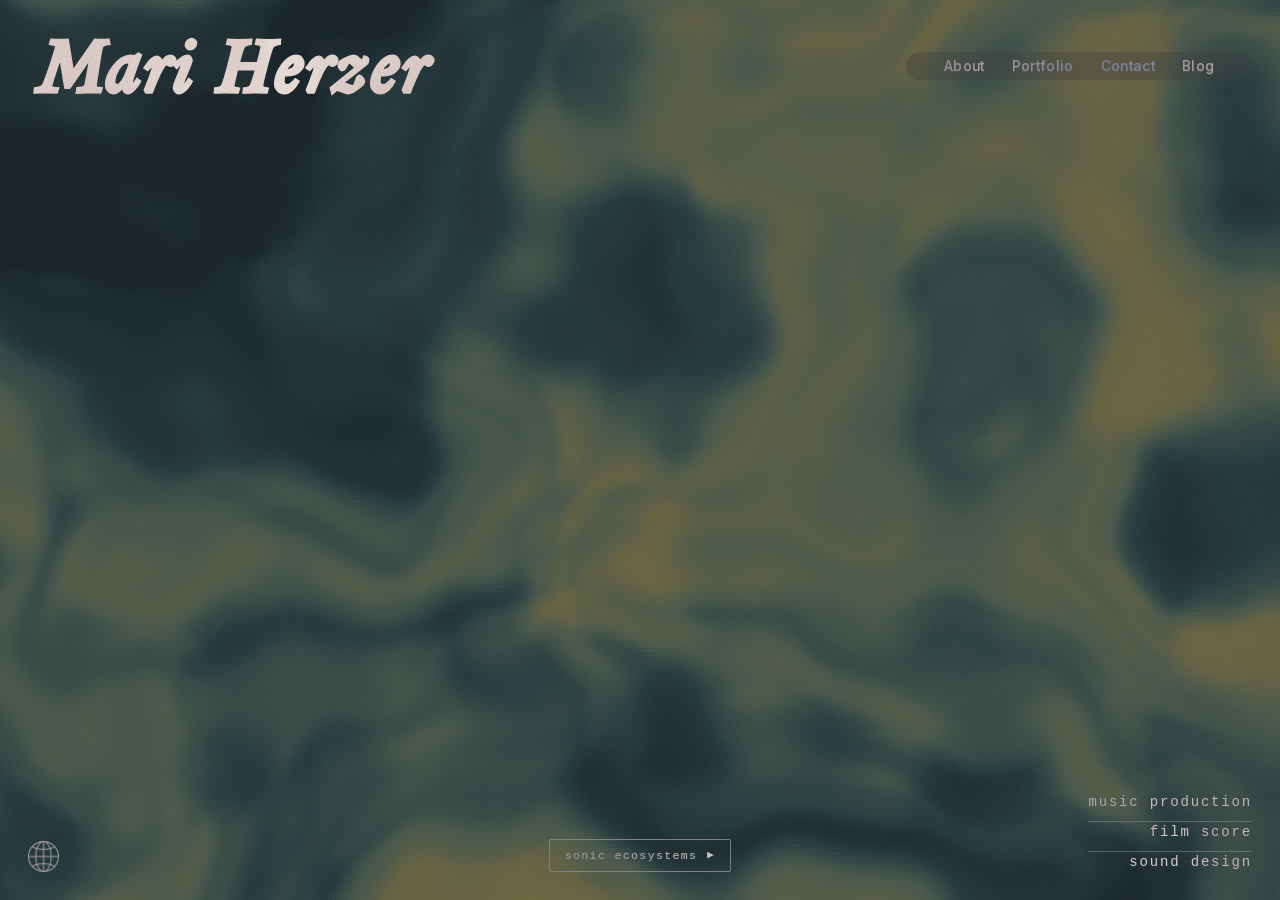
==== index-en.html @ 5927171f "Add files via upload" ====
<!DOCTYPE html>
<html lang="en">

<head>
  <meta charset="UTF-8">
  <meta http-equiv="X-UA-Compatible" content="IE=edge">
  <meta name="viewport" content="width=device-width, initial-scale=1.0">
  <script src="lang-detect.js?v=202605042100"></script>
  <title>Mari Herzer</title>
  <link rel="preconnect" href="https://fonts.googleapis.com">
  <link rel="preconnect" href="https://fonts.gstatic.com" crossorigin>
  <link rel="stylesheet" href="https://fonts.googleapis.com/css2?family=DM+Serif+Display:ital@0;1&display=swap">
  <link rel="stylesheet" href="styles.css?v=202605041330">
  <link rel="icon" href="resources/img/favicon1.ico" type="image/x-icon">
  <style id="home-blend">
    /* Title: blend on the anchor (fixed compositing element), not the title itself */
    body.site-home .home-marquee-anchor {
      mix-blend-mode: difference;
    }
    body.site-home .home-marquee-anchor .site-title {
      mix-blend-mode: normal !important;
      color: #fff !important;
    }
    body.site-home .site-title .mh-letter {
      mix-blend-mode: difference;
    }
    /* Nav: blend on the nav element, reset on inner to avoid double-blend */
    body.site-home .home-main-nav {
      mix-blend-mode: difference;
    }
    body.site-home.onepager-active .home-main-nav {
      mix-blend-mode: normal;
    }
    body.site-home .home-nav-desktop-inner {
      mix-blend-mode: normal;
    }
    @media (min-width: 1024px) {
      body.site-home .home-nav-desktop-inner .nav-links {
        mix-blend-mode: difference !important;
      }
    }
    /* Mobile menu pill */
    body.site-home .panel-trigger {
      mix-blend-mode: difference !important;
      isolation: auto !important;
    }
    /* Corner cluster + subtitles */
    body.site-home .home-corner-cluster {
      mix-blend-mode: difference;
    }
    body.site-home .site-subtitles-home li {
      color: #fff !important;
      background: none !important;
      -webkit-background-clip: unset !important;
      background-clip: unset !important;
      animation: none !important;
      mix-blend-mode: difference;
      border-bottom-color: rgba(255, 255, 255, 0.32) !important;
    }
    body.site-home .site-subtitles-home li:last-child {
      border-bottom: none !important;
    }
    /* Lang switcher + player UI */
    body.site-home #langSwitcher {
      mix-blend-mode: difference;
    }
    body.site-home #player-ui {
      mix-blend-mode: difference;
    }
  </style>
</head>

<body class="site-home">

  <canvas id="bg-canvas"></canvas>
  <canvas id="world-canvas"></canvas>
  <div class="noise"></div>
  <div id="cinema-veil"></div>

  <header class="home-marquee-anchor">
    <h1 class="site-title" id="homeSiteTitle" aria-label="Mari Herzer"><span class="site-title-chunk site-title-chunk--long" aria-hidden="true">Mari Herzer</span><span class="site-title-chunk site-title-chunk--short" aria-hidden="true"><span class="mh-letter">M</span><span class="mh-letter">H</span></span></h1>
  </header>

  <nav class="sliding-panel home-main-nav" aria-label="Primary">
      <button type="button" class="panel-trigger" aria-expanded="false" aria-controls="homeNavPanelContent" id="homeNavTrigger">
        <span class="trigger-label">Menu</span>
      </button>
      <div class="panel-content" id="homeNavPanelContent">
        <button type="button" class="home-menu-close-mobile" id="homeMenuCloseMobile" aria-label="Close menu">Close</button>
        <div class="home-nav-desktop-inner">
        <div class="nav-links nav-links--home-desktop">

          <button class="btnColaborar nav-item" id="colaborarBtn" type="button">
            About
          </button>

          <a href="portfolio-en.html" class="nav-item" id="navPortfolioLink">
            Portfolio
          </a>

          <button class="btnC nav-item" type="button">
            Contact
          </button>

          <dialog id="contatoDialog">
            <button class="btnClose2 dialog-close">&#x2715;</button>
            <div class="dialog-body dialog-body--contato">
              <p><span class="contact-label">instagram</span><br>
                <a href="https://instagram.com/mariherzer" target="_blank">@mariherzer</a></p>
              <p><span class="contact-label">email</span><br>
                <a href="mailto:mariherzer@gmail.com">mariherzer@gmail.com</a></p>
            </div>
          </dialog>

          <a href="substack.html" class="nav-item">
            Blog
          </a>

          <button type="button" class="nav-item nav-item--home-onepager" id="homeFromOnepagerBtn">
            Home
          </button>

          <div class="nav-links-social">
            <a href="https://www.instagram.com/mariherzer/" target="_blank" rel="noopener noreferrer">Instagram</a>
            <a href="https://mariherzer.bandcamp.com/" target="_blank" rel="noopener noreferrer">Bandcamp</a>
          </div>

        </div>
        </div>
      </div>
    </nav>

  <div id="home-corner-cluster" class="home-corner-cluster">
    <ul id="homeCornerSubtitles" class="site-subtitles-home" aria-hidden="true">
      <li>music production</li>
      <li>film score</li>
      <li>sound design</li>
    </ul>
  </div>
  <div class="lang-switcher site-home-lang-switcher" id="langSwitcher">
    <button type="button" class="lang-globe-btn" id="langGlobeBtn" aria-label="Select language">
      <img src="resources/img/globe.png" alt="">
    </button>
    <div class="lang-dropdown" id="langDropdown">
      <a href="index.html" data-lang-switch>Português</a>
      <a href="index-en.html" data-lang-switch class="active">English</a>
    </div>
  </div>
  <div id="player-ui">
    <div id="world-controls">
      <button id="prev-world" aria-label="Previous world">&#x2039;</button>
      <span id="world-name"></span>
      <button id="next-world" aria-label="Next world">&#x203a;</button>
    </div>
    <button id="play-btn" aria-label="Start sonic experience">
      <span id="play-label">sonic ecosystems</span>
      <span id="play-icon">&#x25B6;</span>
    </button>
  </div>

  <section id="colaborar-page" class="onepager" aria-hidden="true">
    <h2 class="onepager-sticky-title">Mari Herzer</h2>
    <div class="onepager-inner">
      <div class="onepager-block onepager-block--media onepager-block--video">
        <video id="studioVideo" playsinline autoplay loop muted poster="resources/img/studio/maristudio1.jpg">
          <source src="resources/img/studio/studio-reel3.mp4" type="video/mp4">
        </video>
        <p class="onepager-video-note">tap video to toggle audio</p>
      </div>
      <div class="onepager-block onepager-block--text onepager-block--intro-text">
        <p class="onepager-eyebrow">collaborate</p>
        <p class="onepager-text">Music producer, film score composer, mixer and sound designer with fifteen years of experience and an approach built on two complementary axes:</p>
      </div>
      <figure class="onepager-block onepager-block--media onepager-block--left">
        <img src="resources/img/studio/maristudio1.jpg" alt="Mari Herzer studio workspace">
      </figure>
      <div class="onepager-block onepager-block--text">
        <p class="onepager-eyebrow">axis one</p>
        <p class="onepager-text">as a DJ and producer with long experience in the Brazilian and international electronic music underground circuit, including 8 years as artist-in-residence at party and label Mamba Negra, I keep close watch on what is most alive in the universe of electronic music — from baile funk and dubstep to techno. I track what renews itself constantly through the deeper internet; the ever-shifting timbres of electronic music, driven by the memetic logic of post-2010 culture in full acceleration.</p>
      </div>
      <figure class="onepager-block onepager-block--media onepager-block--right">
        <img src="resources/img/studio/studio.jpg" alt="Production environment and studio tools">
      </figure>
      <div class="onepager-block onepager-block--text">
        <p class="onepager-eyebrow">axis two</p>
        <p class="onepager-text">From a more introspective place, I use natural and human science data as compositional tools, building complex sonic landscapes and ecosystems for narratives rooted in myth, ellipsis, and cultural specificity. The sonic ecosystems section of this site's homepage shows where this leads.</p>
      </div>
      <figure class="onepager-block onepager-block--media onepager-block--left">
        <img src="resources/img/studio/mari_profile.jpg" alt="Portrait of Mari Herzer in the studio">
      </figure>
      <div class="onepager-block onepager-block--media onepager-vimeo-wrap">
        <iframe
          id="introVimeo"
          class="onepager-vimeo-frame"
          src="https://player.vimeo.com/video/1185245821?background=1&autoplay=1&muted=1&loop=1&title=0&byline=0&portrait=0"
          allow="autoplay; fullscreen; picture-in-picture"
          title="showreel full"></iframe>
        <button id="vimeoAudioToggle" class="onepager-vimeo-audio" type="button">audio off</button>
      </div>
      <div class="onepager-block onepager-block--text">
        <p class="onepager-eyebrow">what I offer</p>
        <p class="onepager-text">Fifteen years' experience in music production and sound design with roots in São Paulo's underground electronic, having also performed at Draaimolen (NL), Primavera Sound (ES), Roskilde (DK), Nuits Sonores (FR) with brazilian band Teto Preto. This trajectory gave me a sonic vocabulary spanning funk mandelão, automotivo, harder-edged contemporary electronics, to the emulation of complex sonic ecosystems through careful and elegant sound design, always aligned with what is most alive in the field.</p>
      </div>
      <figure class="onepager-block onepager-block--media onepager-block--left">
        <img src="resources/img/studio/studio2.jpg" alt="Studio details and production desk">
      </figure>
      <div class="onepager-block onepager-block--text">
        <p class="onepager-eyebrow">approach</p>
        <p class="onepager-text">I compose with analog and digital synthesizers and manipulate samples through destructive techniques, paying attention to each millisecond of a specific sound as well as having high skill with sonic collage. In a recent 2025 project, I recorded and compiled an Amazonian sound library of birds, mineral sounds, bodies of water, footsteps and insects. The idea is to produce sounds that don't yet exist with the tools described here.</p>
      </div>
      <figure class="onepager-block onepager-block--media onepager-block--right">
        <img src="resources/img/studio/stats.jpg" alt="Studio equipment details">
      </figure>
      <div class="onepager-block onepager-block--text">
        <p class="onepager-eyebrow">where I make a difference</p>
        <p class="onepager-text"><strong>Cinema and series:</strong> score and sound design for narratives in ellipsis, evoking the diverse realities of Brazil. Flexibility across organic or aggressive sonic textures.</p>
        <p class="onepager-text"><strong>Advertising:</strong> brands with environmental and cultural identity. Current electronics — funk, aggressive beats, club sonorities.</p>
        <p class="onepager-text"><strong>Sonic identity:</strong> projects needing a specific, hard-to-categorise sonic colour. Sustainability, culture, technology, diversity.</p>
        <p class="onepager-text"><strong>Installations and new media:</strong> immersive experiences, generative sound worlds, sensory environments built from natural data and phenomena.</p>
      </div>
      <figure class="onepager-block onepager-block--media onepager-block--left">
        <img src="resources/img/studio/stats2.jpg" alt="Studio environment and tools">
      </figure>
    </div>
  </section>
  <div id="onepager-transition" class="onepager-transition" aria-hidden="true"></div>

  <script src="script.js?v=202604295077"></script>
  <script src="https://player.vimeo.com/api/player.js"></script>
  <script>
  (function() {
    var btn = document.getElementById('langGlobeBtn');
    var dropdown = document.getElementById('langDropdown');
    var switcher = document.getElementById('langSwitcher');
    if (!btn || !dropdown || !switcher) return;
    btn.addEventListener('click', function(e) {
      e.stopPropagation();
      dropdown.classList.toggle('open');
    });
    document.addEventListener('mousedown', function(e) {
      if (!switcher.contains(e.target)) dropdown.classList.remove('open');
    });
    document.addEventListener('touchstart', function(e) {
      if (!switcher.contains(e.target)) dropdown.classList.remove('open');
    }, { passive: true });
  })();
  </script>
  <script>
  (function() {
    var openBtn = document.getElementById('colaborarBtn');
    var page = document.getElementById('colaborar-page');
    var video = document.getElementById('studioVideo');
    var vimeoFrame = document.getElementById('introVimeo');
    var vimeoAudioToggle = document.getElementById('vimeoAudioToggle');
    var vimeoPlayer = (window.Vimeo && vimeoFrame) ? new window.Vimeo.Player(vimeoFrame) : null;
    var transitionLayer = document.getElementById('onepager-transition');
    var transitionMs = 360;
    var revealItems = Array.prototype.slice.call(document.querySelectorAll('.onepager-block'));
    var revealTextItems = revealItems.filter(function(item) {
      return item.classList.contains('onepager-block--text');
    });
    var revealMediaItems = revealItems.filter(function(item) {
      return !item.classList.contains('onepager-block--text');
    });
    if (!openBtn || !page) return;

    var vimeoAmbientSrc = 'https://player.vimeo.com/video/1185245821?background=1&autoplay=1&muted=1&loop=1&title=0&byline=0&portrait=0';
    var vimeoAudioSrc = 'https://player.vimeo.com/video/1185245821?autoplay=1&loop=1&muted=0&title=0&byline=0&portrait=0';

    var DBG_INGEST = 'http://127.0.0.1:7722/ingest/87e146c9-842a-4600-92ce-058bc194aafd';
    function dbgVimeo(loc, msg, data, hid) {
      fetch(DBG_INGEST, {
        method: 'POST',
        headers: { 'Content-Type': 'application/json', 'X-Debug-Session-Id': '748776' },
        body: JSON.stringify({
          sessionId: '748776',
          location: loc,
          message: msg,
          data: data || {},
          hypothesisId: hid || 'V',
          timestamp: Date.now()
        })
      }).catch(function() {});
    }

    function syncVimeoToggleUi(muted) {
      if (!vimeoAudioToggle) return;
      vimeoAudioToggle.classList.toggle('is-on', !muted);
      vimeoAudioToggle.textContent = muted ? 'audio off' : 'audio on';
    }

    function refreshVimeoToggleFromApi() {
      if (!vimeoPlayer || !vimeoAudioToggle) return;
      vimeoPlayer.getMuted().then(function(m) {
        syncVimeoToggleUi(!!m);
        dbgVimeo('index-en.html:vimeo', 'sync-from-api', { muted: !!m }, 'V2');
      }).catch(function() {});
    }

    var vimeoVolHandler = null;
    function bindAmbientVimeoPlayer(player) {
      if (!player || typeof player.on !== 'function') return;
      try {
        if (vimeoVolHandler && typeof player.off === 'function') {
          player.off('volumechange', vimeoVolHandler);
        }
      } catch (err) {}
      vimeoVolHandler = function() {
        refreshVimeoToggleFromApi();
      };
      player.on('volumechange', vimeoVolHandler);
    }

    if (vimeoPlayer) {
      bindAmbientVimeoPlayer(vimeoPlayer);
      vimeoPlayer.setMuted(true).catch(function() {});
      if (vimeoAudioToggle) {
        vimeoAudioToggle.addEventListener('click', function() {
          var wantOn = !vimeoAudioToggle.classList.contains('is-on');
          dbgVimeo('index-en.html:vimeo', 'toggle-click', { wantOn: wantOn }, 'V3');
          if (!wantOn) {
            vimeoPlayer.setMuted(true).then(function() {
              refreshVimeoToggleFromApi();
            }).catch(function() {
              refreshVimeoToggleFromApi();
            });
            return;
          }
          function tryUnmute() {
            return vimeoPlayer.setMuted(false)
              .then(function() { return vimeoPlayer.setVolume(1); })
              .then(function() { return vimeoPlayer.play(); })
              .then(function() { return vimeoPlayer.getMuted(); });
          }
          tryUnmute().then(function(m) {
            if (!m) {
              refreshVimeoToggleFromApi();
              return;
            }
            if (vimeoFrame && vimeoFrame.src.indexOf('background=1') !== -1) {
              vimeoFrame.src = vimeoAudioSrc;
              vimeoPlayer = new window.Vimeo.Player(vimeoFrame);
              bindAmbientVimeoPlayer(vimeoPlayer);
              return vimeoPlayer.ready().then(function() {
                return vimeoPlayer.setVolume(1);
              }).then(function() {
                return vimeoPlayer.play();
              }).then(function() {
                refreshVimeoToggleFromApi();
              });
            }
            refreshVimeoToggleFromApi();
          }).catch(function(err) {
            dbgVimeo('index-en.html:vimeo', 'try-unmute-catch', { err: String(err) }, 'V5');
            refreshVimeoToggleFromApi();
          });
        });
      }
    }

    var mediaObserver = new IntersectionObserver(function(entries) {
      entries.forEach(function(entry) {
        if (entry.isIntersecting) {
          entry.target.classList.add('is-visible');
          mediaObserver.unobserve(entry.target);
        }
      });
    }, { threshold: 0.34, rootMargin: '0px 0px -4% 0px' });

    var textObserver = new IntersectionObserver(function(entries) {
      entries.forEach(function(entry) {
        if (entry.isIntersecting) {
          entry.target.classList.add('is-visible');
          textObserver.unobserve(entry.target);
        }
      });
    }, { threshold: 0.52, rootMargin: '0px 0px -6% 0px' });

    revealMediaItems.forEach(function(item) { mediaObserver.observe(item); });
    revealTextItems.forEach(function(item) { textObserver.observe(item); });

    function openOnepager() {
      if (typeof window._closeHomeMobileMenu === 'function') window._closeHomeMobileMenu();
      // Stop sonic ecosystems audio if playing
      if (typeof window._stopEcossistemas === 'function') {
        window._stopEcossistemas();
      }
      if (transitionLayer) transitionLayer.classList.add('is-active');
      window.setTimeout(function() {
        document.body.classList.add('onepager-active');
        page.setAttribute('aria-hidden', 'false');
        window.scrollTo({ top: 0, behavior: 'smooth' });
        revealItems.forEach(function(item) {
          item.classList.remove('is-visible');
        });
        revealMediaItems.forEach(function(item) { mediaObserver.observe(item); });
        revealTextItems.forEach(function(item) { textObserver.observe(item); });
        if (video) {
          video.muted = true;
          video.play().catch(function() {});
        }
        if (vimeoFrame && vimeoFrame.src.indexOf('background=1') === -1) {
          vimeoFrame.src = vimeoAmbientSrc;
          vimeoPlayer = (window.Vimeo && vimeoFrame) ? new window.Vimeo.Player(vimeoFrame) : null;
          bindAmbientVimeoPlayer(vimeoPlayer);
        }
        if (vimeoPlayer) {
          vimeoPlayer.ready().then(function() {
            return vimeoPlayer.setMuted(true);
          }).then(function() {
            return vimeoPlayer.play();
          }).then(function() {
            dbgVimeo('index-en.html:vimeo', 'open-play-ok', {}, 'V4');
          }).catch(function(err) {
            dbgVimeo('index-en.html:vimeo', 'open-play-fail', { err: String(err) }, 'V4');
          }).then(function() {
            refreshVimeoToggleFromApi();
          });
        }
        if (vimeoAudioToggle) {
          vimeoAudioToggle.classList.remove('is-on');
          vimeoAudioToggle.textContent = 'audio off';
        }
        if (transitionLayer) transitionLayer.classList.remove('is-active');
      }, transitionMs);
    }

    function closeOnepager() {
      if (video) {
        video.muted = true;
        video.pause();
      }
      if (vimeoFrame && vimeoFrame.src.indexOf('background=1') === -1) {
        vimeoFrame.src = vimeoAmbientSrc;
        vimeoPlayer = (window.Vimeo && vimeoFrame) ? new window.Vimeo.Player(vimeoFrame) : null;
        bindAmbientVimeoPlayer(vimeoPlayer);
      }
      if (vimeoPlayer) {
        vimeoPlayer.setMuted(true).catch(function() {});
        vimeoPlayer.pause().catch(function() {});
      }
      if (vimeoAudioToggle) {
        vimeoAudioToggle.classList.remove('is-on');
        vimeoAudioToggle.textContent = 'audio off';
      }
      if (transitionLayer) transitionLayer.classList.add('is-active');
      window.setTimeout(function() {
        document.body.classList.remove('onepager-active');
        page.setAttribute('aria-hidden', 'true');
        if (transitionLayer) transitionLayer.classList.remove('is-active');
        if (/^#(colab|sobre|about)$/i.test(window.location.hash || '') && typeof history.replaceState === 'function') {
          history.replaceState(null, '', window.location.pathname + window.location.search);
        }
      }, transitionMs);
    }

    var MH_LANG_PREF_KEY = 'mh-lang-pref';
    function persistLangPreferenceFromHref(href) {
      try {
        if (!href || href.indexOf('#') !== -1) return;
        if (href.indexOf('index-en.html') !== -1) localStorage.setItem(MH_LANG_PREF_KEY, 'en');
        else if (href.indexOf('index.html') !== -1) localStorage.setItem(MH_LANG_PREF_KEY, 'pt');
      } catch (_) {}
    }

    /** About/onepager: language switch keeps overlay after reload (#colab) */
    var langLinks = document.querySelectorAll('#langSwitcher a[data-lang-switch]');
    Array.prototype.forEach.call(langLinks, function(link) {
      link.addEventListener('click', function(e) {
        var raw = link.getAttribute('href') || '';
        persistLangPreferenceFromHref(raw);
        if (!document.body.classList.contains('onepager-active')) return;
        if (raw.indexOf('#') !== -1) return;
        e.preventDefault();
        window.location.href = raw + '#colab';
      });
    });

    var hash = (window.location.hash || '').slice(1).toLowerCase();
    if (hash === 'colab' || hash === 'sobre' || hash === 'about') {
      window.setTimeout(function() { openOnepager(); }, 0);
    }

    openBtn.addEventListener('click', openOnepager);

    var homeFromOnepager = document.getElementById('homeFromOnepagerBtn');
    if (homeFromOnepager) {
      homeFromOnepager.addEventListener('click', function() {
        if (typeof window._closeHomeMobileMenu === 'function') window._closeHomeMobileMenu();
        closeOnepager();
      });
    }

    document.addEventListener('keydown', function(e) {
      if (e.key === 'Escape' && document.body.classList.contains('onepager-active')) closeOnepager();
    });

    // Stop audio on any nav link that navigates away
    var portfolioLink = document.getElementById('navPortfolioLink');
    if (portfolioLink) {
      portfolioLink.addEventListener('click', function(e) {
        if (typeof window._stopEcossistemas === 'function') {
          window._stopEcossistemas();
        }
      });
    }

    if (video) {
      video.addEventListener('click', function() {
        video.muted = !video.muted;
      });
    }
  })();
  </script>
</body>

</html>
---- styles.css ----
/* v202605032400 */
/* ─────────────────────────────────────────
   FONTS
───────────────────────────────────────── */

@font-face {
  font-family: 'Inter';
  src: url(resources/fonts/InterVariable.woff2) format('woff2');
  font-display: swap;
}

@font-face {
  font-family: 'Monotalic';
  src: url(resources/fonts/MonotalicBold.woff2) format('woff2');
  font-weight: bold;
  font-display: swap;
}

@font-face {
  font-family: 'Brut Grotesque';
  src: url(resources/fonts/Brut_Medium.woff2) format('woff2');
  font-weight: 500;
  font-style: normal;
  font-display: swap;
}

@font-face {
  font-family: 'Brut Grotesque';
  src: url(resources/fonts/Brut_Bold.woff2) format('woff2');
  font-weight: 700;
  font-style: normal;
  font-display: swap;
}

@font-face {
  font-family: 'Legitima';
  src: url(resources/fonts/LegitimaRegular.woff2) format('woff2');
  font-weight: normal;
  font-style: normal;
  font-display: swap;
}

@font-face {
  font-family: 'Mina';
  src: url(resources/fonts/Minaf.woff2) format('woff2');
  font-weight: bold;
  font-style: normal;
  font-display: swap;
}

@font-face {
  font-family: 'Legitima';
  src: url(resources/fonts/LegitimaItalic.woff2) format('woff2');
  font-weight: normal;
  font-style: italic;
  font-display: swap;
}

/* keep legacy aliases so existing rules still resolve */
@font-face {
  font-family: 'Legitima Regular';
  src: url(resources/fonts/LegitimaRegular.woff2) format('woff2');
  font-weight: normal;
  font-display: swap;
}

@font-face {
  font-family: 'Legitima Italic';
  src: url(resources/fonts/LegitimaItalic.woff2) format('woff2');
  font-weight: normal;
  font-style: normal;
  font-display: swap;
}

/* ─────────────────────────────────────────
   VARIABLES
───────────────────────────────────────── */

:root {
  --bg:       #e8ece3;
  --ink:      #0f0f0e;
  --accent:   #b8d832;
  --accent-2: #6b8c3e;
  --muted:    #7a7e72;
  --white:    #f5f7f0;
  --radius:   4px;
  --mono:     'Courier New', monospace;
  /* Unified edge inset — homepage, sticky titles, portfolio bar (paired with env(safe-area-inset-*)) */
  --page-edge: 1.75rem;
  /* Shifts marquee title block slightly right; shared with sobre/portfolio sticky titles */
  --title-align-nudge: 0.42rem;
  --title-inline-start: calc(max(var(--page-edge), env(safe-area-inset-left, 0px)) + var(--title-align-nudge));
  --brand-title-pad-inline: max(var(--page-edge), env(safe-area-inset-left, 0px));
  --brand-title-pad-inline-end: max(var(--page-edge), env(safe-area-inset-right, 0px));
  /* Shared by index marquee, portfolio fixed h2, about onepager title band */
  --home-title-line-clamp: clamp(2.2rem, 8.2vw, 5rem);
  --title-band-extra: 0.85rem;
  /* Mirrors .site-subtitles-home li padding-bottom — desktop sonic button offset */
  --site-subtitle-li-gap: 0.52rem;
  --home-bottom-rail-inset: max(var(--page-edge), env(safe-area-inset-bottom, 0px));
}

@media (min-width: 1024px) {
  :root {
    --desktop-title-cap-height: calc(var(--home-title-line-clamp) * 0.95);
    /* .home-nav-desktop-inner vertical padding 0.38rem×2 + link line box (Inter ~1.02rem cap) */
    --desktop-nav-pill-outer-h: calc(0.76rem + clamp(0.86rem, 1.02vw, 1.02rem) * 1.22);
    /* Nav pill vertical center aligns with title line vertical center */
    --desktop-menu-pill-top: calc(
      max(var(--page-edge), env(safe-area-inset-top, 0px)) +
      var(--desktop-title-cap-height) * 0.5 -
      var(--desktop-nav-pill-outer-h) * 0.5
    );
  }
}

@media (max-width: 1023px) {
  :root {
    --page-edge: 1.5rem;
    --home-title-line-clamp: clamp(2rem, 13vw, 3.5rem);
    --title-band-extra: 0.55rem;
    /* Titles (home / sobre / portfolio) sit slightly closer to the left edge vs desktop */
    --title-align-nudge: 0.14rem;
    /* Unified mobile brand line — home, about, portfolio, blog */
    --brand-title-size-mobile: calc(var(--home-title-line-clamp) + 2px);
    --brand-title-tracking-mobile: 0.011em;
    --brand-title-inline-shift: 0.18rem;
    --title-top-inset: max(var(--page-edge), env(safe-area-inset-top, 0px));
    --mobile-title-cap-height: calc(var(--brand-title-size-mobile) * 0.95);
    /* Menu / Fechar pill: padding 0.5rem×2 + label 0.82rem with line-height: 1 on label (matches .panel-trigger) */
    --mobile-menu-pill-outer-h: calc(1rem + 0.82rem);
    /* Same geometry as desktop (midline), then nudge down slightly — not full baseline lock */
    --mobile-menu-pill-drop: clamp(3px, 0.28rem, 6px);
    --mobile-menu-pill-top: calc(
      var(--title-top-inset) +
      var(--mobile-title-cap-height) * 0.5 -
      var(--mobile-menu-pill-outer-h) * 0.5 +
      var(--mobile-menu-pill-drop)
    );
  }
}

/* ─────────────────────────────────────────
   RESET & BASE
───────────────────────────────────────── */

*, *::before, *::after {
  box-sizing: border-box;
  margin: 0;
  padding: 0;
}

html {
  font-size: 16px;
  scroll-behavior: smooth;
}

html, body {
  height: 100%;
  overflow: hidden; /* prevent mobile scroll */
}

body {
  background-color: var(--bg);
  color: var(--ink);
  font-family: 'Inter', sans-serif;
  min-height: 100vh;
  overflow-x: hidden;
  overflow-y: hidden;
}

html:has(body.site-home) {
  background-color: transparent;
}

/* About overlay: html stayed transparent → thin white bleed above black body */
html:has(body.onepager-active) {
  background-color: #000;
}

body.onepager-active {
  background: #000;
  color: #fff;
  overflow-y: auto;
}

body.onepager-active .container,
body.onepager-active .home-marquee-anchor,
body.onepager-active #player-ui,
body.onepager-active #homeCornerSubtitles,
body.onepager-active #bg-canvas,
body.onepager-active #creature-canvas,
body.onepager-active #world-canvas,
body.onepager-active #cinema-veil,
body.onepager-active .noise {
  display: none !important;
}

/*
 * Sliding nav above #colaborar-page (z-index ~120).
 * Bump z-index here only — do NOT set position: relative; it overrides desktop fixed+top+right and pins the pill top-left over the title.
 */
body.onepager-active.site-home .home-main-nav {
  z-index: 280;
}

body.onepager-active.site-home #langSwitcher {
  z-index: 200;
}

body.nav-unified .home-main-nav {
  position: relative;
  z-index: 280;
}

/* Blog: body fill must not obscure fixed #bg-canvas */
body:not(.portfolio-page).nav-unified:not(.site-home) {
  background-color: transparent !important;
}

/* xyudiw2: never backdrop-blur #bg-canvas behind main — blur smears the FBM into a mushy faux-gradient */
body.legacy-home-noise-bg main.substack-page.container {
  background: transparent;
  backdrop-filter: none;
  -webkit-backdrop-filter: none;
}

/* xyudiw2: raw canvas bleed — no paper slab behind text (readable via subtle text-shadow instead) */
body.legacy-home-noise-bg .substack-inner {
  background: transparent;
}

body.legacy-home-noise-bg .substack-eyebrow,
body.legacy-home-noise-bg .substack-header h2 {
  text-shadow:
    0 0 22px rgba(248, 249, 245, 0.65),
    0 0 40px rgba(248, 249, 245, 0.35),
    0 1px 3px rgba(15, 15, 14, 0.12);
}

body.legacy-home-noise-bg .rss-post-title,
body.legacy-home-noise-bg .rss-post-date {
  text-shadow:
    0 0 18px rgba(248, 249, 245, 0.55),
    0 1px 2px rgba(15, 15, 14, 0.1);
}

body.legacy-home-noise-bg .rss-post-body,
body.legacy-home-noise-bg .rss-post-body p {
  text-shadow:
    0 0 16px rgba(248, 249, 245, 0.5),
    0 1px 2px rgba(15, 15, 14, 0.08);
}

body.legacy-home-noise-bg a.rss-post-link {
  text-shadow: 0 0 12px rgba(248, 249, 245, 0.45);
}

/* Blog (Substack) — header line matches brand title metrics on other pages */
body.mh-substack .substack-header h2 {
  font-family: 'Legitima', 'Legitima Italic', serif;
  font-style: italic;
  font-weight: 700;
  font-size: var(--home-title-line-clamp);
  line-height: 0.95;
  letter-spacing: 0.03em;
  margin: 0;
  color: var(--ink);
}

@media (max-width: 1023px) {
  body.mh-substack .substack-header h2 {
    font-size: var(--brand-title-size-mobile);
    letter-spacing: var(--brand-title-tracking-mobile);
  }
}

/* ── MOBILE FULLSCREEN HOME NAV — sonic world paused; menu overlay is opaque #000 outside Substack ── */
body.site-home.home-menu-open:not([data-world]) #bg-canvas,
body.site-home.home-menu-open:not([data-world]) #creature-canvas,
body.site-home.home-menu-open:not([data-world]) #world-canvas {
  opacity: 0 !important;
  visibility: hidden !important;
  pointer-events: none !important;
  transition: none !important;
}
body.site-home.home-menu-open:not([data-world]) .noise {
  opacity: 0 !important;
}
/* Animated shader stays visible behind the blog (Substack) menu only — index/portfolio/nav hide canvases while open */
body.home-menu-open:not(.mh-substack):not([data-world]) #bg-canvas,
body.home-menu-open:not(.mh-substack):not([data-world]) #creature-canvas,
body.home-menu-open:not(.mh-substack):not([data-world]) #world-canvas {
  opacity: 0 !important;
  visibility: hidden !important;
  pointer-events: none !important;
}
body.home-menu-open:not(.mh-substack):not([data-world]) .noise {
  opacity: 0 !important;
}
body.site-home.home-menu-open:not([data-world]) .site-title,
body.site-home.home-menu-open:not([data-world]) #home-corner-cluster,
body.site-home.home-menu-open:not([data-world]) #langSwitcher {
  visibility: hidden;
  opacity: 0 !important;
  pointer-events: none;
}

body.site-home.home-menu-open:not([data-world]) #play-btn {
  border-color: rgba(255,255,255,0.85) !important;
  color: #fff !important;
}
body.site-home.home-menu-open:not([data-world]) #play-label,
body.site-home.home-menu-open:not([data-world]) #play-icon {
  color: #fff !important;
}
/* When world is active — remove border and backdrop from panel trigger */
body[data-world] .panel-trigger {
  border-color: transparent !important;
  backdrop-filter: none !important;
  -webkit-backdrop-filter: none !important;
}
body.menu-open[data-world] .panel-trigger {
  mix-blend-mode: normal !important;
  backdrop-filter: none !important;
  -webkit-backdrop-filter: none !important;
}

/* ─────────────────────────────────────────
   CANVAS LAYERS
───────────────────────────────────────── */

#bg-canvas {
  position: fixed;
  inset: 0;
  width: 100vw;
  height: 100vh;
  z-index: 0;
  image-rendering: pixelated;
}

/* Index only: Chrome often fails to backdrop-blend sibling UI with a z:0 shader; push bg into negative
   z so marquee/nav mix-blend composites against the rendered canvas layer. Portfolio keeps z:0 above. */
body.site-home #bg-canvas {
  z-index: -1;
}

#creature-canvas {
  position: fixed;
  inset: 0;
  width: 100vw;
  height: 100vh;
  z-index: 1;
  pointer-events: none;
  image-rendering: pixelated;
  mix-blend-mode: color-burn;
}

/* ─────────────────────────────────────────
   GRAIN OVERLAY
───────────────────────────────────────── */

.noise {
  position: fixed;
  inset: 0;
  pointer-events: none;
  z-index: 2;
  opacity: 0.06;
  background-image: url("data:image/svg+xml,%3Csvg viewBox='0 0 200 200' xmlns='http://www.w3.org/2000/svg'%3E%3Cfilter id='n'%3E%3CfeTurbulence type='fractalNoise' baseFrequency='0.9' numOctaves='4' stitchTiles='stitch'/%3E%3C/filter%3E%3Crect width='100%25' height='100%25' filter='url(%23n)'/%3E%3C/svg%3E");
  background-repeat: repeat;
  background-size: 150px;
}

/* ─────────────────────────────────────────
   LAYOUT
───────────────────────────────────────── */

.container {
  position: fixed;
  top: 0;
  left: 0;
  z-index: 3;
  max-width: 560px;
  padding: 8vh 8vw 6vh;
  height: 100vh;
  display: flex;
  flex-direction: column;
  justify-content: flex-start;
  gap: 1.8rem;
  overflow: hidden;
}

body.site-home {
  /* Let title/nav mix-blend modes composite with #bg-canvas, not the global paper fill */
  background-color: transparent;
  --home-title-band-h: calc(
    max(var(--page-edge), env(safe-area-inset-top, 0px)) +
    var(--home-title-line-clamp) * 0.95 +
    var(--title-band-extra)
  );
}

body.site-home .home-marquee-anchor {
  position: fixed;
  z-index: 4;
  top: max(var(--page-edge), env(safe-area-inset-top, 0px));
  left: max(var(--page-edge), env(safe-area-inset-left, 0px));
  margin-inline-start: var(--title-align-nudge);
  pointer-events: none;
  background: transparent;
}

body.site-home .home-marquee-anchor .site-title {
  pointer-events: auto;
}

/* Homepage title: long chunk always visible (no Mari → MH swap in sonic worlds). */
.site-title-chunk {
  display: inline-block;
  vertical-align: bottom;
  transition:
    max-width 1.2s cubic-bezier(0.22, 1, 0.36, 1),
    opacity 1.05s ease,
    letter-spacing 1.05s ease;
}

.site-title-chunk--long {
  max-width: none;
  overflow: visible;
  white-space: nowrap;
}

.site-title-chunk--short {
  max-width: 0;
  margin: 0;
  padding: 0;
  opacity: 0;
  overflow: hidden;
  white-space: nowrap;
  letter-spacing: 0.05em;
}

/* ── Homepage marquee title: solid white over #bg-canvas (difference + dark ink read as black in Safari) ── */
body.site-home .site-title {
  position: relative;
  display: inline-block;
  font-family: 'Legitima', 'Legitima Italic', serif;
  font-style: italic;
  font-weight: 700;
  font-synthesis: weight;
  -webkit-text-stroke: 1.4px currentColor;
  font-size: var(--home-title-line-clamp);
  line-height: 0.95;
  letter-spacing: 0.04em;
  color: #fff;
  mix-blend-mode: normal;
  transition: color 3s ease;
  padding: 0;
  margin: 0;
  text-align: left;
  -webkit-font-smoothing: antialiased;
}

body[data-world] #homeCornerSubtitles {
  opacity: 0;
  visibility: hidden;
  pointer-events: none;
  transition: opacity 0.45s ease, visibility 0.45s ease;
}

@media (max-width: 1023px) {
  body.site-home .site-title {
    font-size: var(--brand-title-size-mobile);
    letter-spacing: var(--brand-title-tracking-mobile);
    -webkit-text-stroke: 1px currentColor;
  }

  body.site-home .home-marquee-anchor {
    margin-inline-start: 0;
    left: calc(max(var(--page-edge), env(safe-area-inset-left, 0px)) - var(--brand-title-inline-shift));
    /* Keep italic overshoot + menu band inside viewport (avoids clipped “r”) */
    padding-inline-end: max(4.5rem, calc(var(--mobile-menu-pill-outer-h) + 2.85rem));
    box-sizing: border-box;
    max-width: 100vw;
  }

  .onepager-sticky-title {
    font-size: var(--brand-title-size-mobile);
    letter-spacing: var(--brand-title-tracking-mobile);
  }

  #colaborar-page .onepager-sticky-title {
    padding-left: calc(max(var(--page-edge), env(safe-area-inset-left, 0px)) - var(--brand-title-inline-shift));
  }

  body.portfolio-page .pf-onepager-shell > h2.onepager-sticky-title {
    top: var(--title-top-inset);
    left: calc(max(var(--page-edge), env(safe-area-inset-left, 0px)) - var(--brand-title-inline-shift));
    margin-inline-start: 0;
  }

  /* About overlay mobile: same fixed title row as portfolio (no JS scroll-sync) */
  body.onepager-active.site-home #colaborar-page.onepager {
    padding-top: 0;
  }

  body.onepager-active.site-home #colaborar-page > h2.onepager-sticky-title {
    position: fixed;
    top: var(--title-top-inset);
    left: calc(max(var(--page-edge), env(safe-area-inset-left, 0px)) - var(--brand-title-inline-shift));
    margin: 0;
    right: auto;
    width: auto;
    max-width: min(920px, 92vw);
    z-index: 260;
    padding: 0 max(var(--page-edge), env(safe-area-inset-right, 0px)) 0 0;
    box-sizing: border-box;
    mix-blend-mode: difference;
    -webkit-text-stroke: 1px currentColor;
  }

  body.onepager-active.site-home #colaborar-page .onepager-inner {
    padding-top: calc(
      max(var(--page-edge), env(safe-area-inset-top, 0px)) +
      var(--brand-title-size-mobile) * 0.95 +
      var(--title-band-extra)
    );
  }

  /* Blog: lock mobile menu pill to same geometry as portfolio */
  body.mh-substack.nav-unified .panel-trigger,
  body.mh-substack.nav-unified .home-menu-close-mobile {
    top: var(--mobile-menu-pill-top);
    right: calc(max(var(--page-edge), env(safe-area-inset-right, 0px)) - 0.5rem);
  }

  body.site-home .home-corner-cluster {
    /* Mobile: same three-line list as desktop, vertically centered along the right rail */
    top: 50%;
    bottom: auto;
    right: max(var(--page-edge), env(safe-area-inset-right, 0px));
    left: auto;
    transform: translateY(-50%);
  }
}

/* Mobile-only: full-bleed video/images in sobre + portfolio; copy/labels keep side gutters (desktop unchanged) */
@media (max-width: 1023px) {
  body.portfolio-page main.pf-page .onepager-inner,
  body.onepager-active #colaborar-page .onepager-inner {
    width: 100%;
    max-width: 100%;
  }

  body.portfolio-page .pf-page .onepager-block--text,
  body.onepager-active #colaborar-page .onepager-block--text {
    padding-inline: max(var(--page-edge), env(safe-area-inset-left)) max(var(--page-edge), env(safe-area-inset-right));
    box-sizing: border-box;
  }

  body.portfolio-page .pf-page .pf-video-label {
    padding-inline: max(var(--page-edge), env(safe-area-inset-left)) max(var(--page-edge), env(safe-area-inset-right));
    box-sizing: border-box;
  }

  body.onepager-active #colaborar-page .onepager-eyebrow {
    padding-inline: max(var(--page-edge), env(safe-area-inset-left)) max(var(--page-edge), env(safe-area-inset-right));
  }

  body.portfolio-page .pf-page .onepager-video-note,
  body.onepager-active #colaborar-page .onepager-video-note {
    padding-inline: max(var(--page-edge), env(safe-area-inset-left)) max(var(--page-edge), env(safe-area-inset-right));
  }

  body.portfolio-page .pf-page .pf-bc-label {
    padding-inline: max(var(--page-edge), env(safe-area-inset-left)) max(var(--page-edge), env(safe-area-inset-right));
    box-sizing: border-box;
  }
}

/* ── Homepage language globe — index + index-en only (no #langSwitcher elsewhere) ── */
body.site-home #langSwitcher.lang-switcher {
  position: fixed;
  bottom: var(--home-bottom-rail-inset);
  left: max(var(--page-edge), env(safe-area-inset-left, 0px));
  right: auto;
  top: auto;
  z-index: 20;
  display: flex;
  flex-direction: column;
  align-items: flex-start;
  pointer-events: auto;
}

body.site-home #langSwitcher .lang-globe-btn {
  background: none;
  border: none;
  cursor: pointer;
  padding: 0;
  width: 1.95rem;
  height: 1.95rem;
  display: flex;
  align-items: center;
  justify-content: center;
  opacity: 0.72;
  transition: opacity 0.2s ease;
}

body.site-home #langSwitcher .lang-globe-btn:hover {
  opacity: 1;
}

body.site-home #langSwitcher .lang-globe-btn img {
  width: 100%;
  height: 100%;
  object-fit: contain;
  display: block;
  filter: brightness(0) invert(1) brightness(1.12) contrast(1.06);
}

body.site-home #langSwitcher .lang-dropdown {
  position: absolute;
  left: 0;
  right: auto;
  bottom: calc(100% + 0.42rem);
  top: auto;
  margin: 0;
  display: none;
  flex-direction: column;
  background: rgba(245, 247, 240, 0.88);
  backdrop-filter: blur(10px);
  -webkit-backdrop-filter: blur(10px);
  border: 1px solid rgba(0, 0, 0, 0.1);
  border-radius: 4px;
  box-shadow: 0 4px 20px rgba(0, 0, 0, 0.1);
  overflow: hidden;
  animation: dialog-in 0.25s cubic-bezier(0.22, 1, 0.36, 1);
  min-width: 120px;
}

body.site-home #langSwitcher .lang-dropdown.open {
  display: flex;
  flex-direction: column;
}

body.site-home #langSwitcher .lang-dropdown a {
  font-family: var(--mono);
  font-size: 0.72rem;
  letter-spacing: 0.1em;
  color: var(--ink);
  text-decoration: none;
  padding: 0.55rem 0.9rem;
  text-transform: uppercase;
  transition: background 0.15s, color 0.15s;
  background: none;
  border-bottom: 1px solid rgba(0, 0, 0, 0.06);
}

body.site-home #langSwitcher .lang-dropdown a:last-child {
  border-bottom: none;
}

body.site-home #langSwitcher .lang-dropdown a:hover {
  background: rgba(184, 216, 50, 0.18);
  color: var(--accent-2);
}

body.site-home #langSwitcher .lang-dropdown a.active {
  color: var(--accent-2);
  font-weight: bold;
}

@media (max-width: 1023px) {
  body.site-home #langSwitcher.lang-switcher {
    bottom: var(--home-bottom-rail-inset);
    left: max(var(--page-edge), env(safe-area-inset-left, 0px));
  }
  body.site-home #langSwitcher .lang-globe-btn {
    width: 1.45rem;
    height: 1.45rem;
  }
  /* Same bottom inset as globe — ecossistemas sonoros / world controls rail */
  body.site-home #player-ui {
    bottom: var(--home-bottom-rail-inset);
  }
}

/* Bottom-right subtitles — inset from edges matches homepage title (see --page-edge) */
.home-corner-cluster {
  position: fixed;
  bottom: var(--home-bottom-rail-inset);
  right: max(var(--page-edge), env(safe-area-inset-right, 0px));
  z-index: 14;
  display: flex;
  flex-direction: column;
  align-items: flex-end;
  gap: 0;
  pointer-events: none;
}

.site-subtitles-home {
  list-style: none;
  margin: 0;
  padding: 0;
  font-family: var(--mono);
  font-weight: normal;
  font-size: clamp(0.78rem, 1.95vw, 0.875rem);
  letter-spacing: 0.13em;
  color: rgba(15, 15, 14, 0.85);
  text-align: right;
  text-transform: lowercase;
}

.site-subtitles-home li {
  line-height: 1.46;
  padding-bottom: 0.52rem;
  border-bottom: 1px solid rgba(15, 15, 14, 0.22);
}

.site-subtitles-home li:last-child {
  padding-bottom: 0;
  border-bottom: none;
}

body.site-home .site-subtitles-home li {
  color: transparent;
  background: linear-gradient(
    100deg,
    rgba(235, 236, 234, 0.78) 0%,
    #fff 18%,
    rgba(235, 236, 234, 0.78) 36%,
    rgba(235, 236, 234, 0.78) 100%
  );
  background-size: 160% 100%;
  -webkit-background-clip: text;
  background-clip: text;
  animation: mh-subtitles-shimmer 11s ease-in-out infinite;
  border-bottom: 1px solid rgba(255, 255, 255, 0.22);
}

body.site-home .site-subtitles-home li:last-child {
  border-bottom: none;
  padding-bottom: 0;
}

@keyframes mh-subtitles-shimmer {
  0%, 20% {
    background-position: 120% center;
  }
  65%, 100% {
    background-position: -120% center;
  }
}

body.site-home[data-world] .site-subtitles-home li {
  color: transparent;
  background: linear-gradient(
    100deg,
    rgba(245, 247, 240, 0.55) 0%,
    #fff 20%,
    rgba(245, 247, 240, 0.55) 40%,
    rgba(245, 247, 240, 0.55) 100%
  );
  background-size: 160% 100%;
  -webkit-background-clip: text;
  background-clip: text;
  animation: mh-subtitles-shimmer 11s ease-in-out infinite;
  border-bottom: 1px solid rgba(245, 247, 240, 0.28);
}

body.site-home[data-world] .site-subtitles-home li:last-child {
  border-bottom: none;
}

@media (min-width: 1024px) {
  body.site-home .site-title {
    text-align: left;
  }
}

/* portfolio.html — scroll layout (no home .container fixed column) */
main.pf-page {
  display: block;
  position: relative;
  left: auto;
  top: auto;
  width: 100%;
  max-width: none;
  margin: 0;
  padding: 0 0 max(12vh, 5.5rem);
  min-height: 100vh;
  height: auto;
  z-index: 4;
  box-sizing: border-box;
}


/* ── Portfolio: fixed title matches colaborar “floating”; band height matches homepage --home-title-band-h ── */
body.portfolio-page {
  --pf-title-inset-block-start: max(var(--page-edge), env(safe-area-inset-top, 0px));
  --pf-title-band-h: calc(
    var(--pf-title-inset-block-start) +
    var(--home-title-line-clamp) * 0.95 +
    var(--title-band-extra)
  );
  box-sizing: border-box;
  overflow-x: hidden;
  background-color: #000 !important;
  color-scheme: dark;
}

html:has(body.portfolio-page) {
  background-color: #000;
}

body.portfolio-page #bg-canvas {
  display: none !important;
}

body.portfolio-page .noise {
  opacity: 0 !important;
}

body.portfolio-page .pf-onepager-shell > h2.onepager-sticky-title {
  /* Geometry only; visual matches xyudiw2 `.onepager-sticky-title` via class */
  position: fixed;
  top: max(var(--page-edge), env(safe-area-inset-top, 0px));
  left: max(var(--page-edge), env(safe-area-inset-left, 0px));
  margin: 0;
  margin-inline-start: var(--title-align-nudge);
  right: auto;
  width: auto;
  max-width: min(920px, 92vw);
  z-index: 260;
  padding: 0 max(var(--page-edge), env(safe-area-inset-right, 0px)) 0 0;
  box-sizing: border-box;
}

body.portfolio-page .pf-onepager-shell > main.pf-page {
  padding-top: var(--pf-title-band-h);
}

/*
 * Portfolio scroll-reveal matches index About: .onepager-block is hidden until JS adds .is-visible
 * (portfolio.html uses the same dual IntersectionObservers as index onepager).
 */

/* Same vertical band + scroll flow as #colaborar-page.onepager (title + inner stack) */
.pf-onepager-shell {
  min-height: 100vh;
  width: 100%;
  position: relative;
  z-index: 4;
  padding: var(--pf-title-inset-block-start, max(var(--page-edge), env(safe-area-inset-top, 0px))) 0 5.5rem;
  box-sizing: border-box;
}

/* ─────────────────────────────────────────
   HEADER
───────────────────────────────────────── */

.header {
  display: flex;
  flex-direction: column;
  gap: 0.5rem;
}

@media (max-width: 600px) {
  body:not(.site-home) .container {
    padding: 8vh 9vw 6vh;
    gap: 1.2rem;
  }
}

/* ─────────────────────────────────────────
   SLIDING PANEL
───────────────────────────────────────── */

.sliding-panel {
  display: flex;
  flex-direction: column;
  gap: 0;
}

.panel-trigger {
  display: flex;
  align-items: center;
  justify-content: space-between;
  cursor: pointer;
  padding: 0.6rem 1rem;
  background-color: rgba(110, 114, 106, 0.38);
  backdrop-filter: blur(10px);
  -webkit-backdrop-filter: blur(10px);
  border-radius: var(--radius);
  border: none;
  width: fit-content;
  min-width: 120px;
  font-family: var(--mono);
  font-size: 0.78rem;
  letter-spacing: 0.1em;
  color: var(--ink);
  user-select: none;
  transition: background-color 0.4s ease;
}

.panel-trigger:hover {
  background-color: rgba(200, 204, 196, 0.55);
}

.trigger-arrow {
  display: inline-block;
  transition: transform 0.4s ease;
  margin-left: 0.75rem;
}

.panel-trigger.open .trigger-arrow {
  transform: rotate(180deg);
}

.panel-content {
  max-height: 0;
  overflow: hidden;
  transition: max-height 0.5s cubic-bezier(0.4, 0, 0.2, 1);
}

/* ─────────────────────────────────────────
   NAV LINKS
───────────────────────────────────────── */

.nav-links {
  display: flex;
  flex-direction: column;
  gap: 0.15rem;
  padding: 0.75rem 0 0.25rem;
}

.nav-item,
.nav-links a {
  display: block;
  width: fit-content;
  font-family: var(--mono);
  font-size: 0.9rem;
  letter-spacing: 0.04em;
  color: var(--ink);
  background: none;
  border: none;
  padding: 0.35rem 0;
  cursor: pointer;
  text-decoration: none;
  position: relative;
  transition: color 0.2s ease;
}

.nav-item::after,
.nav-links a::after {
  content: '';
  position: absolute;
  bottom: 0.2rem;
  left: 0;
  width: 0;
  height: 1px;
  background-color: var(--accent-2);
  transition: width 0.3s ease;
}

.nav-item:hover::after,
.nav-links a:hover::after { width: 100%; }
.nav-item:hover,
.nav-links a:hover { color: var(--accent-2); }

.nav-slash {
  color: var(--accent-2);
  margin-right: 0.1rem;
}

/* ─────────────────────────────────────────
   HOME INDEX — DESKTOP NAV + MOBILE OVERLAY (site-home)
───────────────────────────────────────── */

body.site-home .home-main-nav,
body.nav-unified:not(.site-home) .home-main-nav {
  justify-content: flex-end;
  align-items: flex-start;
}

/* Index: About lives in index.html but canvas home is distinct — Home only while About overlay is open */
body.site-home:not(.onepager-active) .nav-item--home-onepager {
  display: none !important;
}

@media (min-width: 1024px) {
  body.site-home .home-main-nav {
    position: fixed;
    z-index: 5;
    top: var(--desktop-menu-pill-top);
    right: max(var(--page-edge), env(safe-area-inset-right, 0px));
    width: auto;
    margin-top: 0;
    transition: opacity 0.85s ease;
  }

  body.site-home[data-world] .home-main-nav {
    opacity: 0;
    pointer-events: none;
  }

  body.nav-unified:not(.site-home) .home-main-nav {
    position: fixed;
    z-index: 280;
    top: var(--desktop-menu-pill-top);
    right: max(var(--page-edge), env(safe-area-inset-right, 0px));
    width: auto;
    margin-top: 0;
  }

  body.site-home .panel-trigger,
  body.nav-unified:not(.site-home) .panel-trigger {
    display: none !important;
  }

  body.site-home .home-main-nav .panel-content,
  body.nav-unified:not(.site-home) .home-main-nav .panel-content {
    max-height: none !important;
    overflow: visible !important;
  }

  body.site-home .home-menu-close-mobile,
  body.nav-unified:not(.site-home) .home-menu-close-mobile {
    display: none !important;
  }

  /* Frosted glass: rgba(135,135,135,0.~0.19) + 10px backdrop blur on a layer under links */
  /* No isolation: isolate here — it traps mix-blend-mode inside the pill so links never blend with the canvas */
  body.site-home .home-nav-desktop-inner,
  body.nav-unified:not(.site-home) .home-nav-desktop-inner {
    position: relative;
    display: inline-flex;
    align-items: center;
    min-height: unset;
    padding: 0.38rem clamp(1.24rem, 2.95vw, 2.45rem);
    gap: clamp(1.12rem, 2.2vw, 2.2rem);
    border-radius: 999px;
    background: transparent;
    border: none;
    box-shadow: none;
  }

  body.site-home .home-nav-desktop-inner::before,
  body.nav-unified:not(.site-home) .home-nav-desktop-inner::before {
    content: '';
    position: absolute;
    inset: 0;
    border-radius: inherit;
    z-index: 0;
    pointer-events: none;
    background: rgba(135, 135, 135, 0.19);
    backdrop-filter: blur(10px) saturate(1.06);
    -webkit-backdrop-filter: blur(10px) saturate(1.06);
  }

  body.site-home .home-nav-desktop-inner .nav-links,
  body.nav-unified:not(.site-home) .home-nav-desktop-inner .nav-links {
    position: relative;
    z-index: 1;
    flex-direction: row;
    flex-wrap: wrap;
    gap: clamp(1.08rem, 2.1vw, 2.2rem);
    padding: 0;
    align-items: center;
    justify-content: flex-end;
    max-width: min(780px, 62vw);
    mix-blend-mode: exclusion;
  }

  body.site-home .home-nav-desktop-inner .nav-item,
  body.site-home .home-nav-desktop-inner .nav-links a,
  body.nav-unified:not(.site-home) .home-nav-desktop-inner .nav-item,
  body.nav-unified:not(.site-home) .home-nav-desktop-inner .nav-links a {
    font-family: 'Inter', sans-serif;
    font-weight: 500;
    font-size: clamp(0.86rem, 1.02vw, 1.02rem);
    letter-spacing: 0.025em;
    text-transform: none;
    padding: 0;
    margin: 0;
    color: #fff;
    width: auto;
    position: relative;
    display: inline-block;
    text-decoration: none;
    transition: color 0.22s ease;
    text-shadow:
      0 0 26px rgba(255, 255, 255, 0.1),
      0 1px 0 rgba(255, 255, 255, 0.2);
  }

  body.site-home .home-nav-desktop-inner .nav-item::after,
  body.site-home .home-nav-desktop-inner .nav-links a::after,
  body.nav-unified:not(.site-home) .home-nav-desktop-inner .nav-item::after,
  body.nav-unified:not(.site-home) .home-nav-desktop-inner .nav-links a::after {
    display: none;
  }

  /* Hover: underline removed — hovered link white; siblings slightly muted (direct nav only; skip dialog links) */
  body.site-home .home-nav-desktop-inner .nav-links:hover > .nav-item,
  body.nav-unified:not(.site-home) .home-nav-desktop-inner .nav-links:hover > .nav-item {
    color: rgba(255, 255, 255, 0.58);
    text-shadow: none;
  }

  body.site-home .home-nav-desktop-inner .nav-links > .nav-item:hover,
  body.nav-unified:not(.site-home) .home-nav-desktop-inner .nav-links > .nav-item:hover {
    color: #fff;
    text-shadow:
      0 0 26px rgba(255, 255, 255, 0.1),
      0 1px 0 rgba(255, 255, 255, 0.2);
  }

  .nav-links-social {
    display: none !important;
  }
}

.home-menu-close-mobile {
  display: none;
}

@media (max-width: 1023px) {
  body.site-home .panel-trigger,
  body.nav-unified:not(.site-home) .panel-trigger {
    position: fixed;
    z-index: 301;
    /* Midline alignment + small --mobile-menu-pill-drop (not baseline-locked) */
    top: var(--mobile-menu-pill-top);
    right: calc(max(var(--page-edge), env(safe-area-inset-right, 0px)) - 0.5rem);
    left: auto;
    width: auto;
    min-width: unset;
    height: auto;
    min-height: unset;
    max-height: none;
    padding: 0.5rem 1.1rem;
    justify-content: center;
    align-items: center;
    border: none;
    border-radius: 999px;
    overflow: visible;
    background: transparent !important;
    backdrop-filter: none !important;
    -webkit-backdrop-filter: none !important;
    mix-blend-mode: normal;
    color: #fff;
    font-family: 'Inter', sans-serif;
    font-weight: 500;
    letter-spacing: 0.02em;
    isolation: isolate;
  }

  body.site-home .panel-trigger .trigger-label,
  body.nav-unified:not(.site-home) .panel-trigger .trigger-label {
    position: relative;
    z-index: 1;
    font-size: 0.82rem;
    letter-spacing: 0.02em;
    line-height: 1;
  }

  body.site-home .panel-trigger::before,
  body.nav-unified:not(.site-home) .panel-trigger::before {
    content: '';
    position: absolute;
    inset: 0;
    border-radius: inherit;
    z-index: -1;
    pointer-events: none;
    background: rgba(135, 135, 135, 0.19);
    backdrop-filter: blur(10px) saturate(1.06);
    -webkit-backdrop-filter: blur(10px) saturate(1.06);
  }


  body.home-menu-open .panel-trigger {
    visibility: hidden;
    pointer-events: none;
    opacity: 0;
    transition: opacity 0.2s ease;
  }

  .home-menu-close-mobile {
    position: fixed;
    top: var(--mobile-menu-pill-top);
    right: calc(max(var(--page-edge), env(safe-area-inset-right, 0px)) - 0.5rem);
    min-height: unset;
    max-height: none;
    height: auto;
    padding: 0.5rem 1.1rem;
    z-index: 320;
    border-radius: 999px;
    font-family: 'Inter', sans-serif;
    font-size: 0.82rem;
    font-weight: 500;
    letter-spacing: 0.02em;
    line-height: 1;
    text-transform: none;
    color: #0f0f0e;
    cursor: pointer;
    background: transparent !important;
    border: none;
    overflow: visible;
    display: inline-flex;
    align-items: center;
    justify-content: center;
    isolation: isolate;
  }

  .home-menu-close-mobile::before {
    content: '';
    position: absolute;
    inset: 0;
    border-radius: inherit;
    z-index: -1;
    pointer-events: none;
    background: rgba(135, 135, 135, 0.19);
    backdrop-filter: blur(10px) saturate(1.06);
    -webkit-backdrop-filter: blur(10px) saturate(1.06);
  }

  body:not(.home-menu-open) .home-menu-close-mobile {
    pointer-events: none;
    visibility: hidden;
  }

  /* Mobile fullscreen menu: solid black (no frosted canvas / About transparency / Portfolio colour cast) */
  body.home-menu-open:not([data-world]) .home-main-nav .panel-content {
    position: fixed;
    inset: 0;
    z-index: 300;
    max-height: none !important;
    overflow-x: hidden;
    overflow-y: auto;
    -webkit-overflow-scrolling: touch;
    transition: none;
    background: #000;
    backdrop-filter: none !important;
    -webkit-backdrop-filter: none !important;
  }

  body.site-home.home-menu-open:not([data-world]) #play-btn {
    display: none !important;
    visibility: hidden !important;
    pointer-events: none !important;
  }

  body.home-menu-open:not([data-world]) .home-menu-close-mobile {
    color: #fff;
    text-shadow: none;
  }

  body.home-menu-open:not([data-world]) .home-menu-close-mobile::before {
    background: rgba(255, 255, 255, 0.14);
    backdrop-filter: none !important;
    -webkit-backdrop-filter: none !important;
  }

  body.home-menu-open:not([data-world]) .home-nav-desktop-inner {
    padding-top: 4rem;
    min-height: 100vh;
    min-height: 100dvh;
    box-sizing: border-box;
    display: flex;
    flex-direction: column;
    align-items: stretch;
  }

  body.home-menu-open:not([data-world]) .home-nav-desktop-inner .nav-links {
    flex: 1 1 auto;
    min-height: 0;
    flex-direction: column;
    gap: clamp(0.28rem, 2.2vw, 0.62rem);
    padding: clamp(18vh, 26vw, 28vh) max(var(--page-edge), env(safe-area-inset-right)) 0 var(--title-inline-start);
    max-width: none;
    align-items: flex-start;
    box-sizing: border-box;
    width: 100%;
  }

  body.home-menu-open:not([data-world]) .home-nav-desktop-inner .nav-item,
  body.home-menu-open:not([data-world]) .home-nav-desktop-inner .nav-links a {
    font-family: 'Brut Grotesque', 'Inter', sans-serif;
    font-weight: 700;
    font-size: clamp(2rem, 8.5vw, 3rem);
    letter-spacing: -0.02em;
    color: #fff !important;
    mix-blend-mode: normal;
    padding: 0.05rem 0;
    line-height: 1.02;
    width: auto;
    text-shadow: none;
  }

  body.home-menu-open:not([data-world]) .home-nav-desktop-inner .nav-item::after,
  body.home-menu-open:not([data-world]) .home-nav-desktop-inner .nav-links a::after {
    display: none;
  }

  body.home-menu-open:not([data-world]) .nav-links-social {
    display: flex;
    flex-direction: column;
    align-items: flex-start;
    gap: 0.72rem;
    margin-top: auto;
    padding-top: 1.6rem;
    padding-bottom: max(2.85rem, calc(env(safe-area-inset-bottom, 0px) + 1.85rem));
    border-top: 1px solid rgba(255, 255, 255, 0.22);
    width: 100%;
    max-width: min(22rem, 92vw);
  }

  body.home-menu-open:not([data-world]) .home-nav-desktop-inner .nav-links-social a {
    font-family: 'Inter', sans-serif;
    font-weight: 500;
    font-size: clamp(1.22rem, 6.2vw, 1.42rem);
    letter-spacing: 0.02em;
    text-transform: none;
    color: rgba(255, 255, 255, 0.55) !important;
    text-decoration: none;
    padding: 0.02rem 0;
    line-height: 1.35;
    mix-blend-mode: normal;
  }

  body.home-menu-open:not([data-world]) .home-nav-desktop-inner .nav-links-social a:hover {
    color: #fff !important;
  }

  body.home-menu-open:not([data-world]) .home-nav-desktop-inner .nav-links-social a::after {
    display: none;
  }

}

/* “Home” at end of menus — spacing matches other rows (avoid extra gap after Blog). */


body[data-world].site-home .panel-trigger {
  opacity: 0;
  pointer-events: none;
  transition: opacity 0.9s ease;
}

body.site-home[data-world] #langSwitcher.lang-switcher {
  opacity: 0;
  visibility: hidden;
  pointer-events: none;
  transition: opacity 0.45s ease, visibility 0.45s ease;
}

/* ─────────────────────────────────────────
   DIALOG (sobre / contato)
───────────────────────────────────────── */

dialog {
  border: 1px solid rgba(0,0,0,0.12);
  border-radius: 6px;
  padding: 2.5rem;
  max-width: 520px;
  width: 92vw;
  background: rgba(245, 247, 240, 0.82);
  backdrop-filter: blur(12px);
  -webkit-backdrop-filter: blur(12px);
  box-shadow: 0 8px 40px rgba(0,0,0,0.12);
  animation: dialog-in 0.5s cubic-bezier(0.22, 1, 0.36, 1);
  position: relative;
  cursor: grab;
}

@keyframes dialog-in {
  from { opacity: 0; transform: translateY(-24px) scale(0.98); }
  to   { opacity: 1; transform: translateY(0) scale(1); }
}

dialog::backdrop {
  background: rgba(15, 15, 14, 0.35);
  backdrop-filter: blur(4px);
}

.dialog-close {
  position: absolute;
  top: 1rem;
  right: 1rem;
  background: none;
  border: none;
  cursor: pointer;
  font-family: var(--mono);
  font-size: 0.75rem;
  color: var(--muted);
  padding: 0.25rem 0.4rem;
  border-radius: 2px;
  transition: color 0.2s, background 0.2s;
  line-height: 1;
  z-index: 10;
}

.dialog-close:hover {
  color: var(--ink);
  background: rgba(0,0,0,0.06);
}

.dialog-body {
  display: flex;
  flex-direction: column;
  gap: 1.1rem;
}

.dialog-body p {
  font-family: var(--mono);
  font-size: 0.88rem;
  line-height: 1.75;
  color: var(--ink);
  text-align: justify;
}

.dialog-body em {
  font-family: 'DM Serif Display', serif;
  font-style: italic;
}

.dialog-body--contato {
  gap: 1.5rem;
  padding-top: 0.5rem;
}

.contact-label {
  font-family: var(--mono);
  font-size: 0.65rem;
  letter-spacing: 0.12em;
  color: var(--muted);
  text-transform: uppercase;
}

/* Contact dialog — labels + links: readable sizes (static hosting; no CF email decode) */
#contatoDialog .contact-label {
  font-family: 'Legitima', 'Legitima Italic', serif;
  font-style: italic;
  font-weight: 700;
  font-size: clamp(0.88rem, 2.35vw, 1.05rem);
  letter-spacing: 0.05em;
  color: #000;
  text-transform: none;
}

#contatoDialog .dialog-body--contato a {
  font-family: 'Legitima', 'Legitima Italic', serif;
  font-style: italic;
  font-weight: 600;
  font-size: clamp(0.95rem, 2.5vw, 1.14rem);
  color: #000 !important;
  border-bottom-color: rgba(0, 0, 0, 0.35);
}

#contatoDialog .dialog-body--contato a:hover {
  border-bottom-color: #000;
}

.dialog-body a {
  color: var(--ink);
  text-decoration: none;
  font-size: 0.95rem;
  border-bottom: 1px solid var(--accent);
  transition: border-color 0.2s;
  background: none;
}

.dialog-body a:hover { border-color: var(--accent-2); background: none; }
.dialog-body a:visited { background: none; color: var(--ink); }

/* Contact modal — serif + black (overrides mono .dialog-body p for contato stack) */
#contatoDialog .dialog-body--contato p {
  font-family: 'Legitima', 'Legitima Italic', serif;
  color: #000;
}

/* Contact modal lives inside .nav-links; menu-open — keep anchors #000 */
#contatoDialog .dialog-body a,
#contatoDialog .dialog-body a:link,
#contatoDialog .dialog-body a:visited,
#contatoDialog .dialog-body a:hover {
  color: #000 !important;
}
#contatoDialog .dialog-body a * {
  color: inherit !important;
}

/* ─────────────────────────────────────────
   EMBED DIALOG (portfolio)
───────────────────────────────────────── */

.embed-dialog {
  padding: 2.8rem 1.4rem 1.4rem;
  max-width: min(680px, 96vw);
  width: 96vw;
  max-height: 92vh;
  background: var(--white);
  border-radius: 6px;
  border: 1px solid rgba(0,0,0,0.10);
  box-shadow: 0 12px 60px rgba(0,0,0,0.15);
  animation: embed-float 0.9s cubic-bezier(0.16, 1, 0.3, 1);
  overflow-y: auto;
  display: flex;
  flex-direction: column;
  gap: 1.2rem;
}

@media (max-width: 600px) {
  .embed-dialog {
    width: 100vw;
    max-width: 100vw;
    max-height: 100vh;
    border-radius: 0;
    padding: 3.5rem 1.1rem 1.4rem;
    margin: 0;
    position: fixed;
    inset: 0;
  }
  .embed-title {
    font-size: 1.28rem;
  }
  .embed-desc {
    font-size: 0.82rem;
  }
  .embed-wrapper {
    padding-bottom: 62%;
  }
  .video-item-label {
    font-size: 0.78rem;
  }
  .audio-track-name {
    font-size: 0.88rem;
  }
  .audio-track-duration {
    font-size: 0.75rem;
  }
}

@keyframes embed-float {
  0%   { opacity: 0; transform: translateY(32px) scale(0.97); }
  60%  { opacity: 1; transform: translateY(-5px) scale(1.005); }
  80%  { transform: translateY(2px) scale(0.999); }
  100% { opacity: 1; transform: translateY(0) scale(1); }
}

dialog:not([open]) {
  display: none;
}

.embed-dialog::backdrop {
  background: rgba(15, 15, 14, 0.45);
  backdrop-filter: blur(5px);
}

/* Title + description above the embed */
.embed-meta {
  display: flex;
  flex-direction: column;
  gap: 0.45rem;
  padding-right: 2rem; /* avoid overlap with close button */
}

.embed-title {
  font-family: 'DM Serif Display', serif;
  font-size: 1.1rem;
  font-weight: 400;
  letter-spacing: -0.01em;
  color: var(--ink);
}

.embed-desc {
  font-family: var(--mono);
  font-size: 0.72rem;
  line-height: 1.65;
  color: var(--muted);
  letter-spacing: 0.01em;
}

/* iframe wrapper — 16:9 for video */
.embed-wrapper {
  position: relative;
  width: 100%;
  padding-bottom: 56.25%;
  height: 0;
  overflow: hidden;
  border-radius: 3px;
}

/* taller for SoundCloud visual player */
.embed-wrapper.is-soundcloud {
  padding-bottom: 72%;
}

.embed-wrapper iframe {
  position: absolute;
  inset: 0;
  width: 100%;
  height: 100%;
  border: none;
}

/* ─────────────────────────────────────────
   PORTFOLIO PAGE
───────────────────────────────────────── */

.portfolio-header { margin-bottom: 2.5rem; }

.portfolio-header h1 {
  font-family: 'DM Serif Display', serif;
  font-size: clamp(2.2rem, 9vw, 3.5rem);
  font-weight: 400;
  letter-spacing: -0.02em;
}

.portfolio-list {
  list-style: none;
  display: flex;
  flex-direction: column;
  gap: 0.5rem;
}

.project-btn {
  display: block;
  width: 100%;
  text-align: left;
  font-family: var(--mono);
  font-size: clamp(0.88rem, 2.8vw, 1rem);
  letter-spacing: 0.04em;
  color: var(--ink);
  background: none;
  border: none;
  border-bottom: 1px solid rgba(0,0,0,0.08);
  padding: 0.75rem 0;
  cursor: pointer;
  position: relative;
  transition: color 0.2s, padding-left 0.3s;
  white-space: nowrap;
}

@media (max-width: 400px) {
  .project-btn { white-space: normal; }
}

/* Multi-video grid inside dialog */
.video-grid {
  display: flex;
  flex-direction: column;
  gap: 1.2rem;
}

.video-item-label {
  font-family: var(--mono);
  font-size: 0.68rem;
  letter-spacing: 0.1em;
  color: var(--muted);
  text-transform: uppercase;
  margin-bottom: 0.4rem;
}

.dialog-image-wrap {
  width: 100%;
  margin-top: 0.4rem;
}

.dialog-poster {
  width: 100%;
  max-width: 480px;
  display: block;
  margin: 0 auto;
  border-radius: 4px;
}

/* Custom audio player */
.audio-player {
  display: flex;
  flex-direction: column;
  gap: 0.9rem;
  padding: 0.8rem 0;
}

.audio-track {
  display: flex;
  align-items: center;
  gap: 0.75rem;
  padding: 0.55rem 0.75rem;
  border: 1px solid rgba(0,0,0,0.08);
  border-radius: var(--radius);
  background: rgba(0,0,0,0.02);
  transition: background 0.2s;
}

.audio-track:hover { background: rgba(0,0,0,0.05); }

.audio-play-btn {
  background: var(--accent);
  border: none;
  border-radius: 50%;
  width: 2rem;
  height: 2rem;
  min-width: 2rem;
  cursor: pointer;
  display: flex;
  align-items: center;
  justify-content: center;
  font-size: 0.65rem;
  transition: background 0.2s, transform 0.15s;
  color: var(--ink);
}

.audio-play-btn:hover { background: var(--accent-2); transform: scale(1.08); color: #fff; }
.audio-play-btn.playing { background: var(--ink); color: var(--accent); }

.audio-track-info {
  flex: 1;
  min-width: 0;
}

.audio-track-name {
  font-family: var(--mono);
  font-size: 0.78rem;
  letter-spacing: 0.04em;
  color: var(--ink);
  white-space: nowrap;
  overflow: hidden;
  text-overflow: ellipsis;
}

.audio-track-duration {
  font-family: var(--mono);
  font-size: 0.65rem;
  color: var(--muted);
  margin-top: 0.15rem;
}

.audio-progress-wrap {
  flex: 2;
  height: 3px;
  background: rgba(0,0,0,0.10);
  border-radius: 2px;
  cursor: pointer;
  position: relative;
}

.audio-progress-bar {
  height: 100%;
  width: 0%;
  background: var(--accent-2);
  border-radius: 2px;
  transition: width 0.1s linear;
  pointer-events: none;
}

.project-btn::after {
  content: '';
  position: absolute;
  bottom: -1px;
  left: 0;
  width: 0;
  height: 1px;
  background-color: var(--accent-2);
  transition: width 0.3s ease;
}

.project-btn:hover { color: var(--accent-2); padding-left: 0.5rem; }
.project-btn:hover::after { width: 100%; }

.back-link {
  display: inline-block;
  margin-top: 2.5rem;
  font-family: var(--mono);
  font-size: 0.75rem;
  letter-spacing: 0.08em;
  color: var(--muted);
  text-decoration: none;
  background: none;
  transition: color 0.2s;
}

.back-link:hover { color: var(--ink); background: none; }
.back-link:visited { background: none; color: var(--muted); }

/* Portfolio page — allow scrolling */
.portfolio-header ~ * ,
.portfolio-list ~ * { }

body:has(.portfolio-header) {
  overflow-y: auto;
}

/* ─────────────────────────────────────────
   WORLD CANVAS
───────────────────────────────────────── */

#world-canvas {
  position: fixed;
  inset: 0;
  width: 100vw;
  height: 100vh;
  z-index: 2;
  pointer-events: none;
  opacity: 0;
  transition: opacity 3s ease;
}

#world-canvas.active {
  opacity: 1;
}

/* ─────────────────────────────────────────
   CINEMA VEIL
───────────────────────────────────────── */

#cinema-veil {
  position: fixed;
  inset: 0;
  background: #050806;
  z-index: 1;
  opacity: 0;
  pointer-events: none;
  transition: opacity 3.5s ease;
}

#cinema-veil.active {
  opacity: 0.92;
}

/* ─────────────────────────────────────────
   PLAYER UI
───────────────────────────────────────── */

#player-ui {
  position: fixed;
  bottom: 2.2rem;
  left: 50%;
  transform: translateX(-50%);
  z-index: 10;
  display: flex;
  flex-direction: column;
  align-items: center;
  gap: 0.75rem;
}

@media (min-width: 1024px) {
  body.site-home #player-ui {
    bottom: var(--home-bottom-rail-inset);
  }
}

#play-btn {
  display: flex;
  align-items: center;
  justify-content: space-between;
  gap: 0.6rem;
  padding: 0.55rem 0.92rem;
  background: transparent;
  border: 1px solid rgba(255, 255, 255, 0.52);
  border-radius: 2px;
  cursor: pointer;
  font-family: var(--mono);
  font-size: 0.72rem;
  letter-spacing: 0.12em;
  color: rgba(255, 255, 255, 0.92);
  min-width: 120px;
  transition: background 0.2s, border-color 0.2s, color 0.2s;
}

#play-label {
  font-family: var(--mono);
}

#play-btn:hover {
  background: rgba(255, 255, 255, 0.08);
  border-color: rgba(255, 255, 255, 0.75);
  color: #fff;
}

#play-btn.playing {
  background: transparent;
  border-color: rgba(255, 255, 255, 0.68);
  color: #fff;
}

#play-icon {
  font-size: 0.7rem;
  line-height: 1;
}

/* World cycle controls (hidden until a world is active) */
#world-controls {
  display: flex;
  align-items: center;
  gap: 0.9rem;
  opacity: 0;
  transform: translateY(6px);
  transition: opacity 1.2s ease, transform 1.2s ease;
  pointer-events: none;
}

#world-controls.visible {
  opacity: 1;
  transform: translateY(0);
  pointer-events: auto;
}

#world-name {
  font-family: var(--mono);
  font-size: 0.78rem;
  letter-spacing: 0.13em;
  color: rgba(245, 247, 240, 0.55);
  text-transform: lowercase;
  min-width: 5rem;
  text-align: center;
}

#prev-world,
#next-world {
  background: none;
  border: none;
  cursor: pointer;
  font-size: 1.1rem;
  color: rgba(245, 247, 240, 0.4);
  padding: 0.2rem 0.4rem;
  transition: color 0.2s;
  line-height: 1;
}

#prev-world:hover,
#next-world:hover {
  color: rgba(210, 255, 146, 0.85);
}

/* ─────────────────────────────────────────
   PALEOZOICO WORLD OVERRIDES
   Scoped to body[data-world="2"] so they
   only fire when paleozoico is active.
───────────────────────────────────────── */

/* mais button — black background */
body[data-world="2"] .panel-trigger {
  background-color: #eeffd3 !important;
  color: #1a1c18 !important;
}

body[data-world="2"] .panel-trigger:hover {
  background-color: rgba(255, 255, 255, 0.15) !important;
  color: #f5f5f0 !important;
}

/* ecossistemas sonoros button — white border + white text */
body[data-world="2"] #play-btn {
  border-color: rgba(255, 255, 255, 0.75) !important;
  color: rgba(255, 255, 255, 0.85) !important;
}

body[data-world="2"] #play-btn:hover {
  background: rgba(255, 255, 255, 0.08) !important;
  border-color: #fff !important;
  color: #fff !important;
}

/* prev / next arrows — white */
body[data-world="2"] #prev-world,
body[data-world="2"] #next-world {
  color: rgba(255, 255, 255, 0.75) !important;
}

body[data-world="2"] #prev-world:hover,
body[data-world="2"] #next-world:hover {
  color: #fff !important;
}

/* world name label — white-grey */
body[data-world="2"] #world-name {
  color: rgba(255, 255, 255, 0.55) !important;
}


/* ─────────────────────────────────────────
   COLABORAR CARD — ONE-PAGER OVERLAY
───────────────────────────────────────── */

#colaborar-overlay {
  display: none;
  position: fixed;
  inset: 0;
  z-index: 200;
  background: rgba(28, 28, 23, 0.82);
  backdrop-filter: blur(6px);
  -webkit-backdrop-filter: blur(6px);
  align-items: center;
  justify-content: center;
}

#colaborar-overlay.is-visible {
  display: flex;
  animation: overlay-in 0.4s ease forwards;
}

#colaborar-overlay.is-closing {
  animation: overlay-out 0.35s ease forwards;
}

@keyframes overlay-in {
  from { opacity: 0; }
  to   { opacity: 1; }
}

@keyframes overlay-out {
  from { opacity: 1; }
  to   { opacity: 0; }
}

/* O cartão em si — animação de "cartão entregue na mão" */
#colaborar-card {
  position: relative;
  background: #1c1c17;
  border: 1px solid rgba(184, 216, 50, 0.18);
  border-radius: 6px;
  width: min(580px, 92vw);
  max-height: 88vh;
  overflow-y: auto;
  padding: 2.4rem 2rem 2rem;
  color: #e8ece3;
  animation: card-deal 0.7s cubic-bezier(0.22, 1, 0.36, 1) forwards;
}

#colaborar-overlay.is-closing #colaborar-card {
  animation: card-take 0.32s cubic-bezier(0.4, 0, 1, 1) forwards;
}

/* Cartão saindo de baixo e girando levemente como se viesse da mão */
@keyframes card-deal {
  0%   { opacity: 0; transform: translateY(80px) rotate(4deg) scale(0.93); }
  40%  { opacity: 1; transform: translateY(-8px) rotate(-1deg) scale(1.01); }
  65%  { transform: translateY(4px) rotate(0.4deg) scale(0.998); }
  100% { opacity: 1; transform: translateY(0) rotate(0deg) scale(1); }
}

/* Ao fechar, o cartão é retirado */
@keyframes card-take {
  0%   { opacity: 1; transform: translateY(0) rotate(0deg) scale(1); }
  100% { opacity: 0; transform: translateY(60px) rotate(-3deg) scale(0.94); }
}

.colaborar-close-btn {
  position: absolute;
  top: 1rem;
  right: 1rem;
  background: none;
  border: none;
  cursor: pointer;
  font-family: var(--mono);
  font-size: 0.75rem;
  color: #7a7e72;
  padding: 0.25rem 0.4rem;
  border-radius: 2px;
  transition: color 0.2s, background 0.2s;
  line-height: 1;
  z-index: 10;
}

.colaborar-close-btn:hover {
  color: #e8ece3;
  background: rgba(255,255,255,0.07);
}

/* Header do card */
.cp-header {
  border-bottom: 1px solid rgba(184, 216, 50, 0.15);
  padding-bottom: 1.4rem;
  margin-bottom: 1.4rem;
}

.cp-name {
  font-family: 'Legitima', serif;
  font-style: italic;
  font-size: 1.5rem;
  font-weight: bold;
  color: #e8ece3;
  margin: 0 0 0.5rem;
  letter-spacing: 0.02em;
}

.cp-tagline {
  font-family: var(--mono);
  font-size: 0.75rem;
  line-height: 1.7;
  color: #9a9e92;
  margin: 0 0 1rem;
}

.cp-tags {
  display: flex;
  flex-wrap: wrap;
  gap: 6px;
}

.cp-tag {
  font-family: var(--mono);
  font-size: 0.65rem;
  letter-spacing: 0.06em;
  padding: 3px 8px;
  border-radius: 2px;
  border: 1px solid rgba(184, 216, 50, 0.25);
  color: #b8d832;
  background: rgba(184, 216, 50, 0.05);
}

/* Seções */
.cp-section {
  margin-bottom: 1.4rem;
}

.cp-label {
  font-family: var(--mono);
  font-size: 0.6rem;
  letter-spacing: 0.14em;
  text-transform: uppercase;
  color: #b8d832;
  margin: 0 0 0.6rem;
}

.cp-body {
  font-family: var(--mono);
  font-size: 0.78rem;
  line-height: 1.75;
  color: #c8ccc3;
  margin: 0;
  text-align: justify;
}

/* Grid de blocos */
.cp-cols {
  display: grid;
  grid-template-columns: 1fr 1fr;
  gap: 0.75rem;
}

.cp-block {
  border: 1px solid rgba(255,255,255,0.07);
  border-radius: 4px;
  padding: 10px 12px;
  background: rgba(255,255,255,0.03);
}

.cp-block-title {
  font-family: var(--mono);
  font-size: 0.72rem;
  font-weight: bold;
  color: #e8ece3;
  margin: 0 0 4px;
  letter-spacing: 0.02em;
}

.cp-block-body {
  font-family: var(--mono);
  font-size: 0.68rem;
  line-height: 1.65;
  color: #7a7e72;
  margin: 0;
}

/* Footer */
.cp-footer {
  border-top: 1px solid rgba(184, 216, 50, 0.12);
  padding-top: 1rem;
  margin-top: 1.4rem;
  display: flex;
  justify-content: space-between;
  align-items: center;
  flex-wrap: wrap;
  gap: 10px;
}

.cp-url {
  font-family: var(--mono);
  font-size: 0.7rem;
  color: #7a7e72;
  letter-spacing: 0.04em;
}

.cp-avail {
  font-family: var(--mono);
  font-size: 0.65rem;
  letter-spacing: 0.04em;
  padding: 4px 10px;
  border-radius: 2px;
  border: 1px solid rgba(107, 140, 62, 0.4);
  color: #6b8c3e;
  background: rgba(107, 140, 62, 0.07);
}

/* Mobile */
@media (max-width: 520px) {
  #colaborar-card {
    padding: 2rem 1.2rem 1.5rem;
    width: 96vw;
    max-height: 94vh;
  }
  .cp-cols { grid-template-columns: 1fr; }
  .cp-footer { flex-direction: column; align-items: flex-start; }
}

/* ─────────────────────────────────────────
   BLOG FLOATING BUTTON (DVD bounce)
───────────────────────────────────────── */

#blog-float-btn {
  position: fixed;
  z-index: 50;
  display: none;
  padding: 0;
  background: transparent;
  border: none;
  cursor: pointer;
  text-decoration: none;
  font-family: 'Arial Black', 'Franklin Gothic Heavy', 'Impact', sans-serif;
  font-weight: 900;
  font-size: 1.6rem;
  letter-spacing: 0.12em;
  text-transform: uppercase;
  color: #ffffff;
  -webkit-text-stroke: 3px #3ecfc4;
  text-stroke: 3px #3ecfc4;
  paint-order: stroke fill;
  user-select: none;
  pointer-events: auto;
  will-change: transform;
  line-height: 1;
}

#blog-float-btn:hover {
  -webkit-text-stroke-color: #7be8e2;
}

/* Hide when worlds are active */
body[data-world] #blog-float-btn {
  display: none !important;
}

/* ─────────────────────────────────────────
   ONEPAGER (COLABORAR / COLLABORATE)
───────────────────────────────────────── */

.onepager {
  display: none;
  min-height: 100vh;
  width: 100%;
  background: #000;
  color: #fff;
  padding: max(var(--page-edge), env(safe-area-inset-top, 0px)) 0 5.5rem;
  position: relative;
  z-index: 120;
  font-family: 'Brut Grotesque', 'Inter', sans-serif;
}

body.onepager-active .onepager {
  display: block;
}

/* Top-right close/back — same glass capsule as homepage menu (see body.site-home .panel-trigger) */
.onepager-back {
  position: fixed;
  top: max(var(--page-edge), env(safe-area-inset-top, 0px));
  right: max(var(--page-edge), env(safe-area-inset-right, 0px));
  z-index: 130;
  transform: none;
  margin: 0;
  padding: 0 clamp(1rem, 3.8vw, 1.65rem);
  min-height: calc(var(--home-title-line-clamp) * 0.92);
  max-height: 3.65rem;
  display: inline-flex;
  align-items: center;
  justify-content: center;
  border: none;
  border-radius: 999px;
  overflow: visible;
  background: transparent !important;
  backdrop-filter: none;
  -webkit-backdrop-filter: none;
  isolation: isolate;
  color: #fff;
  font-family: 'Inter', sans-serif;
  font-weight: 500;
  letter-spacing: 0.025em;
  font-size: clamp(0.74rem, 3.2vw, 0.86rem);
  text-transform: none;
  text-decoration: none;
  cursor: pointer;
}

.onepager-back::before {
  content: '';
  position: absolute;
  inset: 0;
  border-radius: inherit;
  z-index: -1;
  pointer-events: none;
  background: rgba(135, 135, 135, 0.19);
  backdrop-filter: blur(10px) saturate(1.06);
  -webkit-backdrop-filter: blur(10px) saturate(1.06);
}

/* Desktop: match portfolio video-modal close pill proportions (narrower than title-line height) */
@media (min-width: 1024px) {
  .onepager-back {
    min-height: unset;
    max-height: none;
    height: auto;
    padding: 0.5rem 1.1rem;
    font-size: 0.82rem;
    letter-spacing: 0.02em;
  }
}

/* About + Portfolio h2 — ported from xyudiw2/styles.css `.onepager-sticky-title` */
.onepager-sticky-title {
  position: sticky;
  top: 0;
  z-index: 125;
  margin: 0;
  padding: max(var(--page-edge), env(safe-area-inset-top, 0px))
    max(var(--page-edge), env(safe-area-inset-right, 0px))
    var(--title-band-extra)
    var(--title-inline-start);
  font-family: 'Legitima', 'Legitima Italic', serif;
  font-style: italic;
  font-weight: 700;
  font-size: var(--home-title-line-clamp);
  line-height: 0.95;
  letter-spacing: 0.03em;
  -webkit-text-stroke: 1.4px currentColor;
  mix-blend-mode: difference;
  color: #fff;
  pointer-events: none;
}

/* Sobre overlay: .onepager already pads the top — duplicate padding-top here pushed the name down */
#colaborar-page .onepager-sticky-title {
  padding-top: 0;
  padding-right: max(var(--page-edge), env(safe-area-inset-right, 0px));
  padding-bottom: var(--title-band-extra);
  padding-left: var(--title-inline-start);
}

/* Desktop About: mirror portfolio geometry — fixed title aligns with marquee row; nav pill stays top-right (not stacked below nav band) */
@media (min-width: 1024px) {
  body.onepager-active.site-home #colaborar-page.onepager {
    padding-top: 0;
  }

  body.onepager-active.site-home #colaborar-page > h2.onepager-sticky-title {
    position: fixed;
    top: max(var(--page-edge), env(safe-area-inset-top, 0px));
    left: max(var(--page-edge), env(safe-area-inset-left, 0px));
    margin: 0;
    margin-inline-start: var(--title-align-nudge);
    right: auto;
    width: auto;
    max-width: min(920px, 92vw);
    z-index: 260;
    padding: 0 max(var(--page-edge), env(safe-area-inset-right, 0px)) 0 0;
    box-sizing: border-box;
  }

  body.onepager-active.site-home #colaborar-page .onepager-inner {
    padding-top: var(--home-title-band-h);
    box-sizing: border-box;
  }
}

.onepager-inner {
  width: min(1240px, 92vw);
  margin: 0 auto;
}

.onepager-block {
  margin: 0 auto 5.5rem;
  opacity: 0;
  transform: translateY(18px);
  transition: opacity 650ms ease, transform 650ms cubic-bezier(0.22, 1, 0.36, 1);
  will-change: opacity, transform;
}

.onepager-block.is-visible {
  opacity: 1;
  transform: translateY(0);
}

.onepager-block--text {
  width: min(680px, 100%);
}

.onepager-eyebrow {
  font-size: 0.68rem;
  font-weight: 700;
  letter-spacing: 0.14em;
  text-transform: uppercase;
  margin-bottom: 1rem;
  opacity: 0.72;
}

.onepager-text {
  font-size: clamp(1.08rem, 2.25vw, 1.95rem);
  line-height: 1.22;
  letter-spacing: -0.015em;
  font-weight: 500;
  max-width: 30ch;
  margin-bottom: 1.2rem;
}

.onepager-text:last-child {
  margin-bottom: 0;
}

.onepager-block--media {
  width: min(840px, 100%);
}

.onepager-block--left {
  margin-left: 0;
  margin-right: auto;
}

.onepager-block--right {
  margin-left: auto;
  margin-right: 0;
}

.onepager-block--media img,
.onepager-block--video video {
  width: 100%;
  aspect-ratio: 16 / 9;
  object-fit: cover;
  display: block;
}

.onepager-vimeo-wrap {
  position: relative;
  width: min(940px, 100%);
}

.onepager-vimeo-frame {
  width: 100%;
  aspect-ratio: 16 / 9;
  border: 0;
  display: block;
}

.onepager-vimeo-audio {
  position: absolute;
  right: 0.9rem;
  bottom: 0.9rem;
  border: 1px solid rgba(255, 255, 255, 0.42);
  color: #fff;
  background: rgba(0, 0, 0, 0.56);
  font-family: 'Brut Grotesque', 'Inter', sans-serif;
  font-size: 0.64rem;
  letter-spacing: 0.08em;
  text-transform: uppercase;
  padding: 0.35rem 0.5rem;
  cursor: pointer;
}

.onepager-vimeo-audio.is-on {
  border-color: rgba(184, 216, 50, 0.65);
  color: #b8d832;
}

.onepager-block--text + .onepager-block--media {
  margin-top: -1.2rem;
}

.onepager-block--media + .onepager-block--text {
  margin-top: -0.4rem;
}

.onepager-video-note {
  font-size: 0.64rem;
  letter-spacing: 0.1em;
  text-transform: uppercase;
  opacity: 0.76;
  margin-top: 0.85rem;
}

.onepager-transition {
  position: fixed;
  inset: 0;
  z-index: 220;
  pointer-events: none;
  background: #000;
  opacity: 0;
  transition: opacity 420ms cubic-bezier(0.16, 1, 0.3, 1);
}

.onepager-transition.is-active {
  opacity: 1;
}

body.onepager-active .onepager-block--intro-text {
  animation: intro-lift 650ms cubic-bezier(0.22, 1, 0.36, 1) both;
}

@keyframes intro-lift {
  from {
    opacity: 0;
    transform: translateY(22px);
  }
  to {
    opacity: 1;
    transform: translateY(0);
  }
}

@media (max-width: 1023px) {
  .onepager {
    padding-top: max(var(--page-edge), env(safe-area-inset-top, 0px));
  }
  .onepager-sticky-title {
    padding: max(var(--page-edge), env(safe-area-inset-top, 0px))
      max(var(--page-edge), env(safe-area-inset-right, 0px))
      var(--title-band-extra)
      var(--title-inline-start);
    -webkit-text-stroke: 1px currentColor;
  }
  /* After generic .onepager-sticky-title: colaborar has .onepager top pad; portfolio h2 geometry in earlier mobile block */
  #colaborar-page .onepager-sticky-title {
    padding-top: 0;
  }
  body.portfolio-page .pf-onepager-shell > h2.onepager-sticky-title {
    padding: 0 max(var(--page-edge), env(safe-area-inset-right, 0px)) 0 0;
    right: auto;
  }
  .onepager-block,
  .onepager-block--left,
  .onepager-block--right {
    width: 100%;
    margin-left: 0;
    margin-right: 0;
    margin-bottom: 3rem;
  }
  .onepager-text {
    max-width: none;
    font-size: clamp(1rem, 5.7vw, 1.38rem);
    line-height: 1.3;
  }
  .onepager-block--text + .onepager-block--media,
  .onepager-block--media + .onepager-block--text {
    margin-top: 0;
  }
}
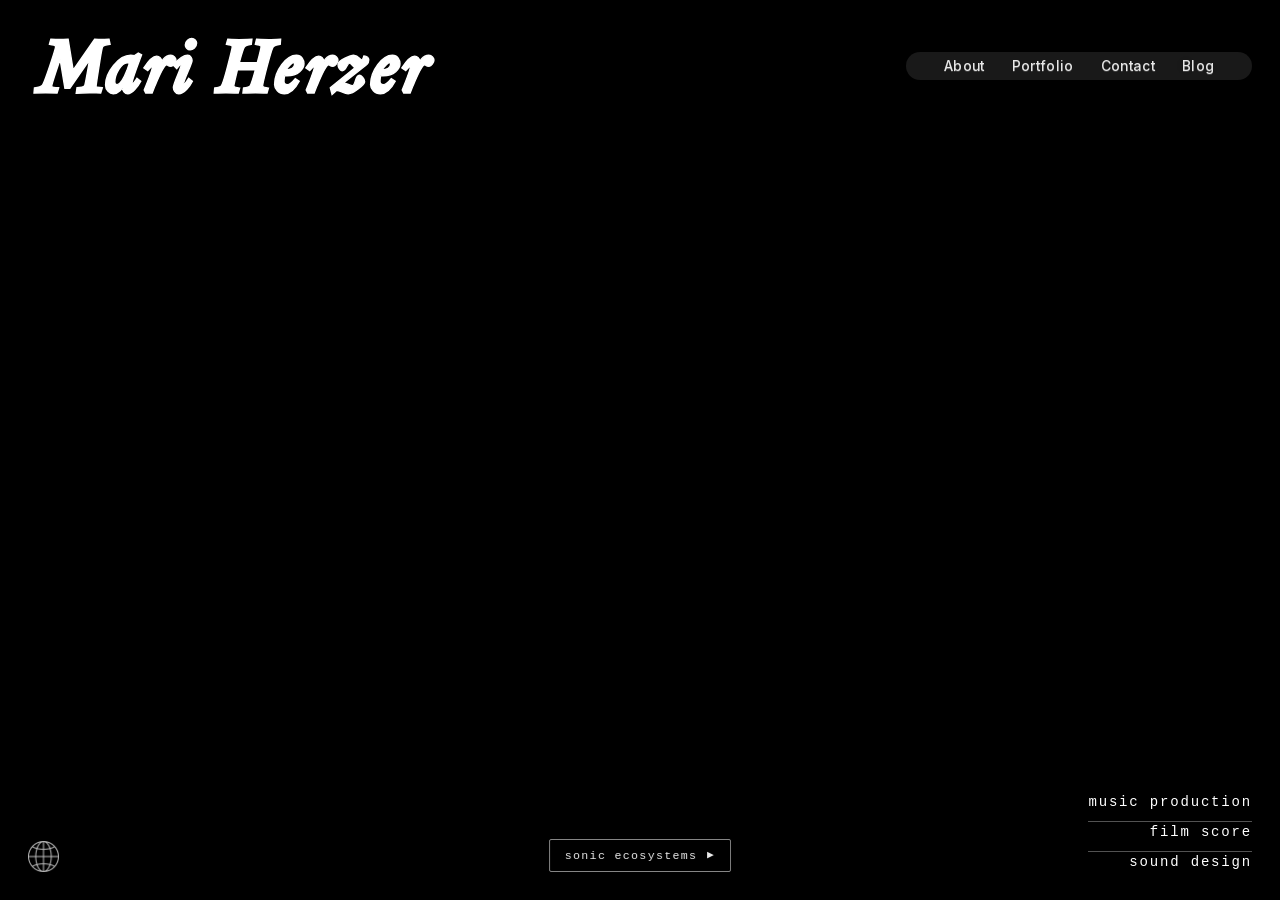
==== commit 7458537a: "replace indexes" ====
--- a/index-en.html
+++ b/index-en.html
@@ -1,54 +1,131 @@
 <!DOCTYPE html>
 <html lang="en">
-
 <head>
   <meta charset="UTF-8">
   <meta http-equiv="X-UA-Compatible" content="IE=edge">
   <meta name="viewport" content="width=device-width, initial-scale=1.0">
-  <script src="lang-detect.js?v=202605042100"></script>
+  <script src="lang-detect.js?v=202604295073"></script>
   <title>Mari Herzer</title>
   <link rel="preconnect" href="https://fonts.googleapis.com">
   <link rel="preconnect" href="https://fonts.gstatic.com" crossorigin>
   <link rel="stylesheet" href="https://fonts.googleapis.com/css2?family=DM+Serif+Display:ital@0;1&display=swap">
-  <link rel="stylesheet" href="styles.css?v=202605041330">
+  <link rel="stylesheet" href="styles.css?v=202605032800">
   <link rel="icon" href="resources/img/favicon1.ico" type="image/x-icon">
-  <style id="home-blend">
-    /* Title: blend on the anchor (fixed compositing element), not the title itself */
-    body.site-home .home-marquee-anchor {
-      mix-blend-mode: difference;
-    }
-    body.site-home .home-marquee-anchor .site-title {
+  <style>
+    /* Vimeo full-viewport background (no chrome: background=1 on embed URL) */
+    .home-video-backdrop {
+      position: fixed;
+      inset: 0;
+      z-index: 0;
+      overflow: hidden;
+      pointer-events: none;
+      background: #000;
+    }
+    .home-video-backdrop__frame {
+      position: absolute;
+      top: 0;
+      left: 0;
+      width: 100%;
+      height: 100%;
+      border: 0;
+      object-fit: cover;
+      object-position: center center;
+    }
+    /* Desktop: same cover behaviour — object-fit handles it natively */
+    @media (min-width: 1024px) {
+      .home-video-backdrop__frame {
+        width: 100%;
+        height: 100%;
+      }
+    }
+    /* Homepage UI: difference against moving video (this file only) */
+    body.site-home-video-bg .site-title {
+      mix-blend-mode: difference;
+      color: #fff;
+    }
+    body.site-home-video-bg .site-title .mh-letter {
+      mix-blend-mode: normal;
+    }
+    body.site-home-video-bg .home-corner-cluster {
+      mix-blend-mode: difference;
+    }
+    body.site-home-video-bg .site-subtitles-home,
+    body.site-home-video-bg .site-subtitles-home li {
+      color: #fff;
+      border-bottom-color: rgba(255, 255, 255, 0.35);
+    }
+    body.site-home-video-bg #langSwitcher {
+      mix-blend-mode: difference;
+    }
+    body.site-home-video-bg #player-ui {
+      mix-blend-mode: difference;
+    }
+    body.site-home-video-bg .panel-trigger {
+      mix-blend-mode: difference;
+    }
+    body.site-home-video-bg .home-main-nav {
+      mix-blend-mode: difference;
+    }
+    body.site-home-video-bg.onepager-active .home-main-nav {
+      mix-blend-mode: normal;
+    }
+    body.site-home-video-bg .home-nav-desktop-inner {
+      mix-blend-mode: normal;
+    }
+    @media (min-width: 1024px) {
+      body.site-home-video-bg .home-nav-desktop-inner .nav-links {
+        mix-blend-mode: difference !important;
+      }
+    }
+    @media (max-width: 1023px) {
+      body.site-home-video-bg.home-menu-open:not([data-world]) .home-nav-desktop-inner,
+      body.site-home-video-bg.home-menu-open:not([data-world]) .home-nav-desktop-inner .nav-links,
+      body.site-home-video-bg.home-menu-open:not([data-world]) .home-nav-desktop-inner .nav-item,
+      body.site-home-video-bg.home-menu-open:not([data-world]) .home-nav-desktop-inner .nav-links a,
+      body.site-home-video-bg.home-menu-open:not([data-world]) .nav-links-social a {
+        mix-blend-mode: difference !important;
+      }
+      /* Cancel difference blend on the nav itself when mobile menu is open so black bg shows */
+      body.site-home-video-bg.home-menu-open:not([data-world]) .home-main-nav {
+        mix-blend-mode: normal !important;
+      }
+      /* Fade-in animation for the mobile menu panel */
+      body.site-home-video-bg .home-main-nav .panel-content {
+        opacity: 0;
+        transition: opacity 0.35s ease;
+      }
+      body.site-home-video-bg.home-menu-open .home-main-nav .panel-content {
+        opacity: 1;
+      }
+    }
+  </style>
+  <style id="home-video-blend">
+    /*
+     * <video> element is a same-origin compositor surface — unlike a cross-origin <iframe>,
+     * the browser CAN blend against its pixels. mix-blend-mode: difference on #fff text
+     * now genuinely reacts to the video content in real time.
+     *
+     * Key fix: styles.css sets `mix-blend-mode: normal` on body.site-home .site-title and
+     * `isolation: isolate` on the mobile panel-trigger — both must be overridden here.
+     */
+    body.site-home-video-bg .home-marquee-anchor {
+      mix-blend-mode: difference;
+    }
+    body.site-home-video-bg .home-marquee-anchor .site-title {
       mix-blend-mode: normal !important;
       color: #fff !important;
     }
-    body.site-home .site-title .mh-letter {
-      mix-blend-mode: difference;
-    }
-    /* Nav: blend on the nav element, reset on inner to avoid double-blend */
-    body.site-home .home-main-nav {
-      mix-blend-mode: difference;
-    }
-    body.site-home.onepager-active .home-main-nav {
-      mix-blend-mode: normal;
-    }
-    body.site-home .home-nav-desktop-inner {
-      mix-blend-mode: normal;
-    }
-    @media (min-width: 1024px) {
-      body.site-home .home-nav-desktop-inner .nav-links {
-        mix-blend-mode: difference !important;
-      }
-    }
-    /* Mobile menu pill */
-    body.site-home .panel-trigger {
-      mix-blend-mode: difference !important;
-      isolation: auto !important;
-    }
-    /* Corner cluster + subtitles */
-    body.site-home .home-corner-cluster {
-      mix-blend-mode: difference;
-    }
-    body.site-home .site-subtitles-home li {
+    body.site-home-video-bg .site-title .mh-letter {
+      mix-blend-mode: difference;
+    }
+
+    /* Corner cluster */
+    body.site-home-video-bg .home-corner-cluster {
+      mix-blend-mode: difference;
+    }
+
+    /* Subtitles: background-clip:text is incompatible with mix-blend-mode — drop gradient, use flat #fff */
+    body.site-home-video-bg .site-subtitles-home li {
       color: #fff !important;
       background: none !important;
       -webkit-background-clip: unset !important;
@@ -57,24 +134,84 @@
       mix-blend-mode: difference;
       border-bottom-color: rgba(255, 255, 255, 0.32) !important;
     }
-    body.site-home .site-subtitles-home li:last-child {
+    body.site-home-video-bg .site-subtitles-home li:last-child {
       border-bottom: none !important;
     }
-    /* Lang switcher + player UI */
-    body.site-home #langSwitcher {
-      mix-blend-mode: difference;
-    }
-    body.site-home #player-ui {
-      mix-blend-mode: difference;
+
+    /* Lang switcher */
+    body.site-home-video-bg #langSwitcher {
+      mix-blend-mode: difference;
+    }
+
+    /* Bottom player UI */
+    body.site-home-video-bg #player-ui {
+      mix-blend-mode: difference;
+    }
+
+    /* Mobile menu pill: isolation: isolate (styles.css) traps the blend — remove it */
+    body.site-home-video-bg .panel-trigger {
+      mix-blend-mode: difference !important;
+      isolation: auto !important;
+    }
+
+    /* Desktop nav pill */
+    body.site-home-video-bg .home-nav-desktop-inner {
+      mix-blend-mode: difference;
+    }
+    @media (min-width: 1024px) {
+      body.site-home-video-bg .home-nav-desktop-inner .nav-links {
+        mix-blend-mode: difference !important;
+      }
+    }
+  </style>
+  <style id="home-header-geometry">
+    /*
+     * Nav pill placement — mirrors styles.css :root (index parity).
+     * Desktop: pill vertical center = title line vertical center.
+     * Mobile: same midline formula + small --mobile-menu-pill-drop (not baseline-locked).
+     */
+    @media (min-width: 1024px) {
+      body.site-home-video-bg {
+        --desktop-title-cap-height: calc(var(--home-title-line-clamp) * 0.95);
+        --desktop-nav-pill-outer-h: calc(0.76rem + clamp(0.86rem, 1.02vw, 1.02rem) * 1.22);
+        --desktop-menu-pill-top: calc(
+          max(var(--page-edge), env(safe-area-inset-top, 0px)) +
+          var(--desktop-title-cap-height) * 0.5 -
+          var(--desktop-nav-pill-outer-h) * 0.5
+        );
+      }
+    }
+    @media (max-width: 1023px) {
+      body.site-home-video-bg {
+        --mobile-title-cap-height: calc(var(--brand-title-size-mobile) * 0.95);
+        --mobile-menu-pill-outer-h: calc(1rem + 0.82rem);
+        --mobile-menu-pill-drop: clamp(3px, 0.28rem, 6px);
+        --mobile-menu-pill-top: calc(
+          var(--title-top-inset) +
+          var(--mobile-title-cap-height) * 0.5 -
+          var(--mobile-menu-pill-outer-h) * 0.5 +
+          var(--mobile-menu-pill-drop)
+        );
+      }
     }
   </style>
 </head>
-
-<body class="site-home">
-
-  <canvas id="bg-canvas"></canvas>
+<body class="site-home site-home-video-bg">
+
+  <div class="home-video-backdrop" aria-hidden="true">
+    <video
+      class="home-video-backdrop__frame"
+      src="resources/img/bgweb/bg-sitecolor7.mp4"
+      autoplay
+      muted
+      loop
+      playsinline
+      disablepictureinpicture
+      preload="auto"
+    ></video>
+  </div>
+
   <canvas id="world-canvas"></canvas>
-  <div class="noise"></div>
   <div id="cinema-veil"></div>
 
   <header class="home-marquee-anchor">
@@ -142,10 +279,11 @@
       <img src="resources/img/globe.png" alt="">
     </button>
     <div class="lang-dropdown" id="langDropdown">
-      <a href="index.html" data-lang-switch>Português</a>
-      <a href="index-en.html" data-lang-switch class="active">English</a>
+      <a href="index-v2.html" data-lang-switch>Português</a>
+      <a href="index-v2-en.html" data-lang-switch class="active">English</a>
     </div>
   </div>
+
   <div id="player-ui">
     <div id="world-controls">
       <button id="prev-world" aria-label="Previous world">&#x2039;</button>
@@ -225,7 +363,7 @@
   </section>
   <div id="onepager-transition" class="onepager-transition" aria-hidden="true"></div>
 
-  <script src="script.js?v=202604295077"></script>
+  <script data-cfasync="false" src="/cdn-cgi/scripts/5c5dd728/cloudflare-static/email-decode.min.js"></script><script src="script.js?v=202604295077"></script>
   <script src="https://player.vimeo.com/api/player.js"></script>
   <script>
   (function() {
@@ -267,63 +405,19 @@
     var vimeoAmbientSrc = 'https://player.vimeo.com/video/1185245821?background=1&autoplay=1&muted=1&loop=1&title=0&byline=0&portrait=0';
     var vimeoAudioSrc = 'https://player.vimeo.com/video/1185245821?autoplay=1&loop=1&muted=0&title=0&byline=0&portrait=0';
 
-    var DBG_INGEST = 'http://127.0.0.1:7722/ingest/87e146c9-842a-4600-92ce-058bc194aafd';
-    function dbgVimeo(loc, msg, data, hid) {
-      fetch(DBG_INGEST, {
-        method: 'POST',
-        headers: { 'Content-Type': 'application/json', 'X-Debug-Session-Id': '748776' },
-        body: JSON.stringify({
-          sessionId: '748776',
-          location: loc,
-          message: msg,
-          data: data || {},
-          hypothesisId: hid || 'V',
-          timestamp: Date.now()
-        })
-      }).catch(function() {});
-    }
-
     function syncVimeoToggleUi(muted) {
       if (!vimeoAudioToggle) return;
       vimeoAudioToggle.classList.toggle('is-on', !muted);
       vimeoAudioToggle.textContent = muted ? 'audio off' : 'audio on';
     }
 
-    function refreshVimeoToggleFromApi() {
-      if (!vimeoPlayer || !vimeoAudioToggle) return;
-      vimeoPlayer.getMuted().then(function(m) {
-        syncVimeoToggleUi(!!m);
-        dbgVimeo('index-en.html:vimeo', 'sync-from-api', { muted: !!m }, 'V2');
-      }).catch(function() {});
-    }
-
-    var vimeoVolHandler = null;
-    function bindAmbientVimeoPlayer(player) {
-      if (!player || typeof player.on !== 'function') return;
-      try {
-        if (vimeoVolHandler && typeof player.off === 'function') {
-          player.off('volumechange', vimeoVolHandler);
-        }
-      } catch (err) {}
-      vimeoVolHandler = function() {
-        refreshVimeoToggleFromApi();
-      };
-      player.on('volumechange', vimeoVolHandler);
-    }
-
     if (vimeoPlayer) {
-      bindAmbientVimeoPlayer(vimeoPlayer);
       vimeoPlayer.setMuted(true).catch(function() {});
       if (vimeoAudioToggle) {
         vimeoAudioToggle.addEventListener('click', function() {
           var wantOn = !vimeoAudioToggle.classList.contains('is-on');
-          dbgVimeo('index-en.html:vimeo', 'toggle-click', { wantOn: wantOn }, 'V3');
           if (!wantOn) {
-            vimeoPlayer.setMuted(true).then(function() {
-              refreshVimeoToggleFromApi();
-            }).catch(function() {
-              refreshVimeoToggleFromApi();
-            });
+            vimeoPlayer.setMuted(true).then(function() { syncVimeoToggleUi(true); }).catch(function() { syncVimeoToggleUi(true); });
             return;
           }
           function tryUnmute() {
@@ -334,25 +428,25 @@
           }
           tryUnmute().then(function(m) {
             if (!m) {
-              refreshVimeoToggleFromApi();
+              syncVimeoToggleUi(false);
               return;
             }
             if (vimeoFrame && vimeoFrame.src.indexOf('background=1') !== -1) {
               vimeoFrame.src = vimeoAudioSrc;
               vimeoPlayer = new window.Vimeo.Player(vimeoFrame);
-              bindAmbientVimeoPlayer(vimeoPlayer);
               return vimeoPlayer.ready().then(function() {
                 return vimeoPlayer.setVolume(1);
               }).then(function() {
                 return vimeoPlayer.play();
               }).then(function() {
-                refreshVimeoToggleFromApi();
+                return vimeoPlayer.getMuted();
+              }).then(function(m2) {
+                syncVimeoToggleUi(!!m2);
               });
             }
-            refreshVimeoToggleFromApi();
-          }).catch(function(err) {
-            dbgVimeo('index-en.html:vimeo', 'try-unmute-catch', { err: String(err) }, 'V5');
-            refreshVimeoToggleFromApi();
+            syncVimeoToggleUi(!!m);
+          }).catch(function() {
+            vimeoPlayer.getMuted().then(function(m) { syncVimeoToggleUi(!!m); }).catch(function() {});
           });
         });
       }
@@ -381,7 +475,6 @@
 
     function openOnepager() {
       if (typeof window._closeHomeMobileMenu === 'function') window._closeHomeMobileMenu();
-      // Stop sonic ecosystems audio if playing
       if (typeof window._stopEcossistemas === 'function') {
         window._stopEcossistemas();
       }
@@ -402,20 +495,10 @@
         if (vimeoFrame && vimeoFrame.src.indexOf('background=1') === -1) {
           vimeoFrame.src = vimeoAmbientSrc;
           vimeoPlayer = (window.Vimeo && vimeoFrame) ? new window.Vimeo.Player(vimeoFrame) : null;
-          bindAmbientVimeoPlayer(vimeoPlayer);
         }
         if (vimeoPlayer) {
-          vimeoPlayer.ready().then(function() {
-            return vimeoPlayer.setMuted(true);
-          }).then(function() {
-            return vimeoPlayer.play();
-          }).then(function() {
-            dbgVimeo('index-en.html:vimeo', 'open-play-ok', {}, 'V4');
-          }).catch(function(err) {
-            dbgVimeo('index-en.html:vimeo', 'open-play-fail', { err: String(err) }, 'V4');
-          }).then(function() {
-            refreshVimeoToggleFromApi();
-          });
+          vimeoPlayer.setMuted(true).catch(function() {});
+          vimeoPlayer.play().catch(function() {});
         }
         if (vimeoAudioToggle) {
           vimeoAudioToggle.classList.remove('is-on');
@@ -433,7 +516,6 @@
       if (vimeoFrame && vimeoFrame.src.indexOf('background=1') === -1) {
         vimeoFrame.src = vimeoAmbientSrc;
         vimeoPlayer = (window.Vimeo && vimeoFrame) ? new window.Vimeo.Player(vimeoFrame) : null;
-        bindAmbientVimeoPlayer(vimeoPlayer);
       }
       if (vimeoPlayer) {
         vimeoPlayer.setMuted(true).catch(function() {});
@@ -454,22 +536,11 @@
       }, transitionMs);
     }
 
-    var MH_LANG_PREF_KEY = 'mh-lang-pref';
-    function persistLangPreferenceFromHref(href) {
-      try {
-        if (!href || href.indexOf('#') !== -1) return;
-        if (href.indexOf('index-en.html') !== -1) localStorage.setItem(MH_LANG_PREF_KEY, 'en');
-        else if (href.indexOf('index.html') !== -1) localStorage.setItem(MH_LANG_PREF_KEY, 'pt');
-      } catch (_) {}
-    }
-
-    /** About/onepager: language switch keeps overlay after reload (#colab) */
     var langLinks = document.querySelectorAll('#langSwitcher a[data-lang-switch]');
     Array.prototype.forEach.call(langLinks, function(link) {
       link.addEventListener('click', function(e) {
+        if (!document.body.classList.contains('onepager-active')) return;
         var raw = link.getAttribute('href') || '';
-        persistLangPreferenceFromHref(raw);
-        if (!document.body.classList.contains('onepager-active')) return;
         if (raw.indexOf('#') !== -1) return;
         e.preventDefault();
         window.location.href = raw + '#colab';
@@ -495,7 +566,6 @@
       if (e.key === 'Escape' && document.body.classList.contains('onepager-active')) closeOnepager();
     });
 
-    // Stop audio on any nav link that navigates away
     var portfolioLink = document.getElementById('navPortfolioLink');
     if (portfolioLink) {
       portfolioLink.addEventListener('click', function(e) {
@@ -513,5 +583,4 @@
   })();
   </script>
 </body>
-
 </html>
--- a/styles.css
+++ b/styles.css
@@ -2433,6 +2433,16 @@
   margin-right: 0;
 }
 
+/* One video beneath its copy — center horizontally with stacked text rail (portfolio + About). Multi-video stays L/R alternating. */
+.onepager-block--media.onepager-block--media-single {
+  margin-left: auto;
+  margin-right: auto;
+}
+
+.onepager-block--media.onepager-block--media-single .pf-video-label {
+  text-align: center;
+}
+
 .onepager-block--media img,
 .onepager-block--video video {
   width: 100%;
